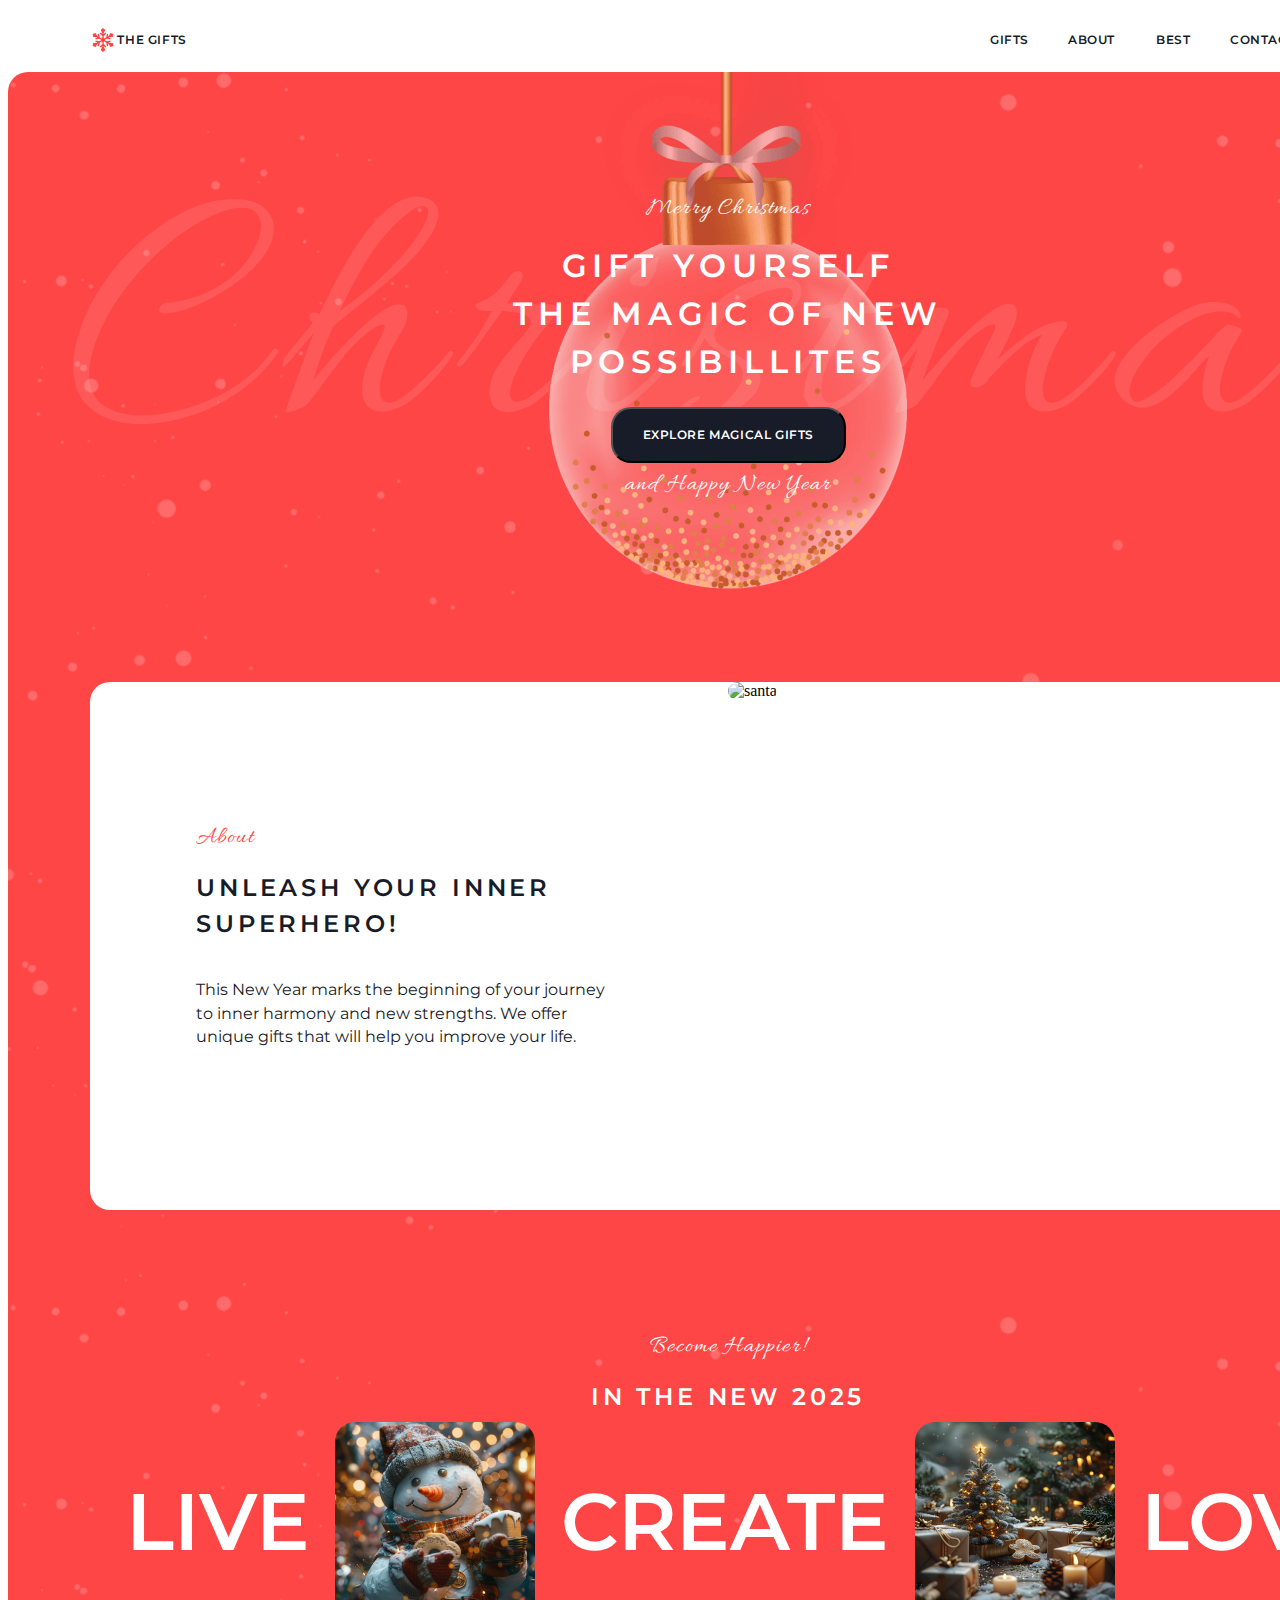
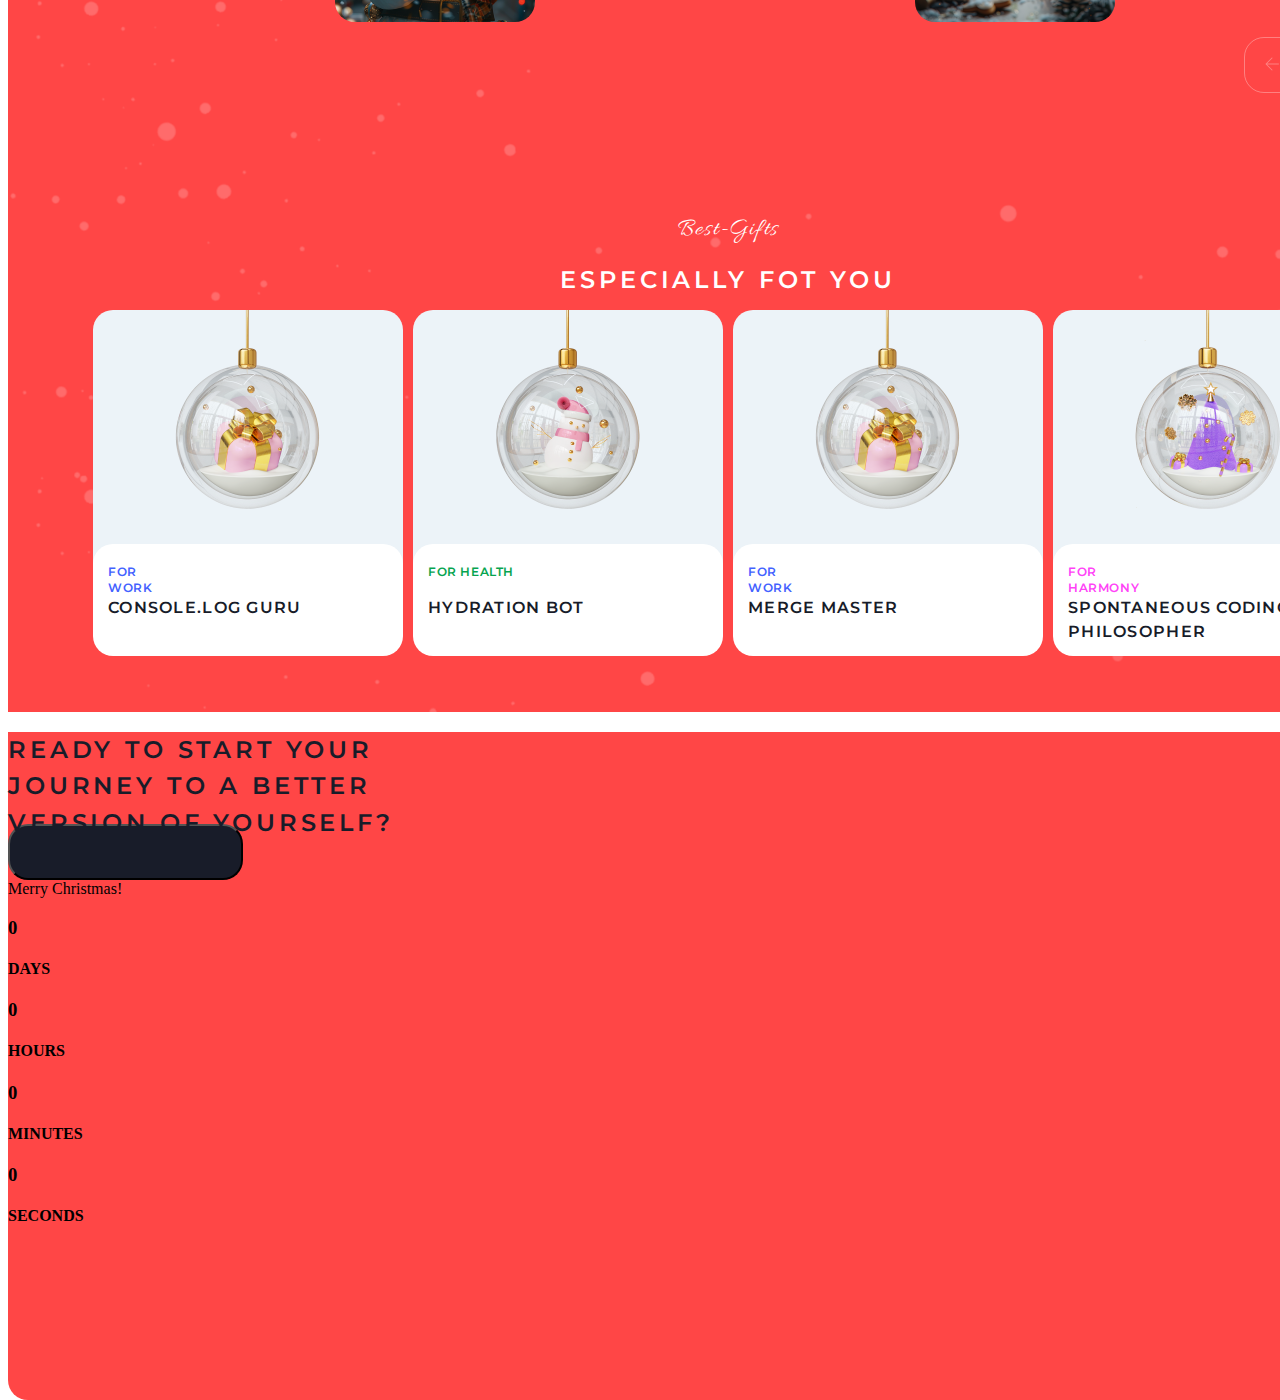
==== christmas-shop/index.html @ 2b863f0c "init: start timer section" ====
<!DOCTYPE html>
<html lang="en">
<head>
    <meta charset="UTF-8">
    <meta name="viewport" content="width=device-width, initial-scale=1.0">
    <link rel="stylesheet" href="style.css">
    <link rel="preconnect" href="https://fonts.googleapis.com">
<link rel="preconnect" href="https://fonts.gstatic.com" crossorigin>
<link href="https://fonts.googleapis.com/css2?family=Montserrat:ital,wght@0,100..900;1,100..900&display=swap" rel="stylesheet">
<link rel="preconnect" href="https://fonts.googleapis.com">
<link rel="preconnect" href="https://fonts.gstatic.com" crossorigin>
<link href="https://fonts.googleapis.com/css2?family=Allura&family=Montserrat:ital,wght@0,100..900;1,100..900&display=swap" rel="stylesheet">
<script src="script.js" defer></script>
    <title>Document</title>
</head>
<body>
    <header>
        <div class="container-header">
            <div class="container-logo">
                <div id="snowflake"><img src="/christmas-shop/snowflake.svg" alt="snowflake"></div>
                <div id="tg">THE GIFTS</div>
            </div>
            <div class="container-items">
                <div id="gifts-items">
                    <div id="gifts-text">GIFTS</div>
                </div>
                <div id="about-items">
                    <div id="about-text">ABOUT</div>
                </div>
                <div id="best-items">
                    <div id="best-text">BEST</div>
                </div>
                <div id="contacts-item">
                    <div id="contacts-text">CONTACTS</div>
                </div>
            </div>
        </div>
    </header>
    <main>
        <section class="Hero">
            <div class="container-hero">
                <div id="captoin-1">Merry Christmas</div>
                <h1>GIFT YOURSELF THE MAGIC OF NEW POSSIBILLITES</h1>
                <button id="button">
                    <div id="explore">EXPLORE MAGICAL GIFTS</div>
                </button>
                <div id="caption-2">and Happy New Year</div>
            </div>
        </section>
        <section class="about">
            <div class="container-about">
                <div class="first-half">
                    <div class="container-about-text">
                        <div id="caption-3">About</div>
                        <h2>UNLEASH YOUR INNER SUPERHERO!</h2>
                        <p>This New Year marks the beginning of your journey to inner harmony and new strengths. We offer unique gifts that will help you improve your life.</p>
                    </div>
                </div>
                <div class="second-half"><img src="/christmas-shop/santa.png" alt="santa" width="638px" height="528px" id="santa"></div>
            </div>
        </section>
        <section class="slider">
            <div class="container-slider">
                <div class="container-2025">
                    <div id="caption-4">Become Happier!</div>
                    <h2 id="h2-in-slider">IN THE NEW 2025</h2>
                </div>
                <div class="common-slider">
                    <div class="main-slider">
                        <div id="live">LIVE</div>
                        <div class="slider-photo"><img src="/christmas-shop/snowman.png" alt="snowman" width="200px" height="200px" id="br"></div>
                        <div id="create">CREATE</div>
                        <div class="slider-photo"><img src="/christmas-shop/christmas-tree.png" alt="christmas-tree" width="200px" height="200px" id="br"></div>
                        <div id="love">LOVE</div>
                        <div class="slider-photo"><img src="/christmas-shop/christmas-tree-ball.png" alt="christmas-tree-ball" width="200px" height="200px" id="br"></div>
                        <div id="dream">DREAM</div>
                        <div class="slider-photo" id="last"><img src="/christmas-shop/fairytail-house.png" alt="fairytail-house" width="200px" height="200px" id="br"></div>
                        </div>
                </div>
                <div class="buttons-container">
                    <button class="cubics prev">
                        <div class="arrows-prev" width="24px"
                        height="24px"><img src="/christmas-shop/arrow-left.png" alt=""></div></button>
                    <button class="cubics next">
                        <div class="arrows" width="24px"
                        height="24px"><img src="/christmas-shop/arrow-right.png" alt=""></div></button>
                </div>
            </div>
        </section>
        <section class="Best-Gifts">
            <div class="container-bg">
                <div class="container-bg-text">
                    <div id="caption-5">Best-Gifts</div>
                    <h2 id="h2-in-bg">ESPECIALLY FOT YOU</h2>
                </div>
                <div class="container-cards">
                    <div class="card">
                        <div class="img-card"><img src="/christmas-shop/gift-for-work.png" alt="gift-for-work" width="310px" height="230px"></div>
                        <div class="container-headers">
                          <h4 class="for-work">FOR WORK</h4>
                          <h3 class="text-bg-1">CONSOLE.LOG GURU</h3>
                        </div>
                    </div>
                    <div class="card">
                        <div class="img-card"><img src="/christmas-shop/gift-for-health.png" alt="gift-for-health" width="310px" height="230px"></div>
                        <div class="container-headers">
                            <h4 class="for-health">FOR HEALTH</h4>
                            <h3 class="text-bg-2">HYDRATION BOT</h3>
                        </div>
                    </div>
                    <div class="card">
                        <div class="img-card"><img src="/christmas-shop/gift-for-work.png" alt="gift-for-work" width="310px" height="230px"></div>
                        <div class="container-headers">
                            <h4 class="for-work">FOR WORK</h4>
                            <h3 class="text-bg-3">MERGE MASTER</h3>
                        </div>
                </div>
                <div class="card">
                    <div class="img-card"><img src="/christmas-shop/gift-for-harmony.png" alt="gift-for-harmony" width="310px" height="230px"></div>
                    <div class="container-headers">
                        <h4 class="for-harmony">FOR HARMONY</h4>
                        <h3 class="text-bg-4">SPONTANEOUS CODING PHILOSOPHER</h3>
                    </div>
                </div>
            </div>
        </section>
        <section class="CTA">
            <div class="container-CTA">
                <div class="text-container">
                    <h2 class="h2-in-CTA">READY TO START YOUR JOURNEY TO A BETTER VERSION OF YOURSELF?</h2>
                    <button id="button"></button>
                </div>
                <div class="timer-container">
                    <div class="caption-6">The New Year is Coming Soon...</div>
                    <div class="timer-wrapper">
                        <div class="number-text">
                            <h3 class="nubmers" id="number-days"</h3>
                            <h4 id="days">DAYS</h4>
                        </div>
                        <div class="number-text">
                            <h3 class="nubmers" id="number-hours"></h3>
                            <h4 id="hours">HOURS</h4>
                        </div>
                        <div class="number-text">
                            <h3 class="nubmers" id="number-minutes"></h3>
                            <h4 id="minutes">MINUTES</h4>
                        </div>
                        <div class="number-text">
                            <h3 class="nubmers" id="number-seconds"></h3>
                            <h4 id="seconds">SECONDS</h4>
                        </div>
                    </div>
                </div>
            </div>
        </section>
    </main>
    <footer></footer>
</body>
</html>
---- christmas-shop/style.css ----
body {
    width: 1440px;
    height: 64px;
    padding: var(--Space0) var(--Space8) var(--Space0) var(--Space8);
    gap: var(--Space0);
    background: var(--Static-White, rgba(255, 255, 255, 1));
    overflow-x: hidden;
}

header {
    width: 1440px;
    height: 64px;
    padding: var(--Space0) var(--Space8) var(--Space0) var(--Space8);
    gap: var(--Space0);
    background: rgba(255, 255, 255, 1);
    display: flex;
    justify-content: center;
}

.container-header {
    display: flex;
    flex-direction: row;
    width: 1276px;
    height: 64px;
    max-width: 1276px;
    padding: var(--Space12) var(--Space0) var(--Space12) var(--Space0);
    gap: var(--Space12);
    align-items: center;
    justify-content: space-between;
}

.container-logo {
    width: 141px;
    height:  40px;
    padding: var(--Space8) var(--Space20) var(--Space8) var(--Space20);
    gap: var(--Space8);
    border-radius: 12px 0px 0px 0px;
    display: flex;
    flex-direction: row;
    align-items: center;
}

#snowflake {
    width: 24px;
    height: 24px;
    padding: 0px 1.66px 0px 1.66px;
    gap: 0px;
}

#tg {
    width: 70px;
    height: 16px;
    gap: 0px;
    font-family: Montserrat;
    font-size: 12px;
    font-weight: 600;
    line-height: 15.6px;
    letter-spacing: 0.05em;
    text-align: left;
    text-underline-position: from-font;
    text-decoration-skip-ink: none;
    color: var(--Dark, rgba(24, 28, 41, 1));

}

.container-items {
    display: flex;
    flex-direction: row;
    width: 376px;
    height: 40px;
    gap: var(--Space8);
}

#gifts-items {
    width: 78px;
    height: 40px;
    padding: var(--Space12) var(--Space20) var(--Space12) var(--Space20);
    gap: var(--Space0);
    border-radius: 12px 0px 0px 0px;
    display: flex;
    align-items: center;
}

#gifts-text {
    width: 38px;
    height: 16px;
    font-family: Montserrat;
    font-size: 12px;
    font-weight: 600;
    line-height: 15.6px;
    letter-spacing: 0.05em;
    text-align: left;
    text-underline-position: from-font;
    text-decoration-skip-ink: none;
    color: var(--Dark, rgba(24, 28, 41, 1));
}

#about-items {
  width: 88px;
  height: 40px;
  padding: var(--Space12) var(--Space20) var(--Space12) var(--Space20);
  gap: var(--Space0);
  border-radius: 12px 0px 0px 0px;
  display: flex;
  align-items: center;
}

#about-text {
    width: 48px;
    height: 16px;
    font-family: Montserrat;
    font-size: 12px;
    font-weight: 600;
    line-height: 15.6px;
    letter-spacing: 0.05em;
    text-align: left;
    text-underline-position: from-font;
    text-decoration-skip-ink: none;
    color: var(--Dark, rgba(24, 28, 41, 1));
    }

#best-items {
    width: 74px;
    height: 40px;
    padding: var(--Space12) var(--Space20) var(--Space12) var(--Space20);
    gap: var(--Space0);
    border-radius: 12px 0px 0px 0px;    
    display: flex;
    align-items: center;
}

#best-text {
    width: 34px;
    height: 16px;
    font-family: Montserrat;
    font-size: 12px;
    font-weight: 600;
    line-height: 15.6px;
    letter-spacing: 0.05em;
    text-align: left;
    text-underline-position: from-font;
    text-decoration-skip-ink: none;
    color: var(--Dark, rgba(24, 28, 41, 1));
}
#contacts-item {
    width: 112px;
    height: 40px;
    padding: var(--Space12) var(--Space20) var(--Space12) var(--Space20);
    gap: var(--Space0);
    border-radius: 12px 0px 0px 0px;
    display: flex;
    align-items: center;
}

#contacts-text {
    width: 72px;
    height: 16px;
    font-family: Montserrat;
    font-size: 12px;
    font-weight: 600;
    line-height: 15.6px;
    letter-spacing: 0.05em;
    text-align: left;
    text-underline-position: from-font;
    text-decoration-skip-ink: none;
    color: var(--Dark, rgba(24, 28, 41, 1));
}

.Hero {
    width: 1440px;
    height: 550px;
    padding: var(--Space60) var(--Space8) var(--Space60) var(--Space8);
    border-radius: 20px 20px 0px 0px;
    background: var(--Primary, rgba(255, 70, 70, 1));
    background-image: url(/christmas-shop/bg-snow.png), url(/christmas-shop/bg-ball.png);
    background-size: cover;
    background-position: center;
    display: flex;
    flex-direction: column;
    align-items: center;
    justify-content: center;
}

.container-hero {
    width: 426px;
    height: 404px;
    max-width: 426px;
    padding: var(--Space60) var(--Space0) var(--Space60) var(--Space0);
    display: flex;
    flex-direction: column;
    align-items: center;
    justify-content: center;
}

#captoin-1 {
    width: 426px;
    height: 24px;
    font-family: Allura;
    font-size: 24px;
    font-weight: 400;
    line-height: 24px;
    letter-spacing: 0.05em;
    text-align: center;
    text-underline-position: from-font;
    text-decoration-skip-ink: none;
    color: var(--Static-White, rgba(255, 255, 255, 1));
}

h1 {
    width: 430px;
    height: 144px;
    font-family: Montserrat;
    font-size: 32px;
    font-weight: 600;
    line-height: 48px;
    letter-spacing: 0.18em;
    text-align: center;
    text-underline-position: from-font;
    text-decoration-skip-ink: none;
    color: var(--Static-White, rgba(255, 255, 255, 1));
}

#button {
    width: 235px;
    height: 56px;
    padding: var(--Space20) var(--Space32) var(--Space20) var(--Space32);
    gap: var(--Space0);
    border-radius: 20px;
    background: var(--Dark, rgba(24, 28, 41, 1));
    display: flex;
    align-items: center;
    white-space: nowrap;
    justify-content: center;
}

#explore {
    width: 171px;
    height: 16px;
    font-family: Montserrat;
    font-size: 12px;
    font-weight: 600;
    line-height: 15.6px;
    letter-spacing: 0.05em;
    text-align: center;
    text-underline-position: from-font;
    text-decoration-skip-ink: none;
    color: var(--Static-White, rgba(255, 255, 255, 1));
}

#caption-2 {
    width: 426px;
    height: 24px;
    font-family: Allura;
    font-size: 24px;
    font-weight: 400;
    line-height: 24px;
    letter-spacing: 0.05em;
    text-align: center;
    text-underline-position: from-font;
    text-decoration-skip-ink: none;
    color: rgba(255, 255, 255, 1);
    margin-top: 10px;
}

.about {
    background-image: url(/christmas-shop/bg-snow.png);
    background-size: cover;
    background-position: center top;
    width: 1440px;
    height: 648px;
    padding: var(--Space60) var(--Space8) var(--Space60) var(--Space8);
    gap: var(--Space0);
    background-color: var(--Primary, rgba(255, 70, 70, 1));
    display: flex;
    align-items: center;
    justify-content: center;
}

.container-about {
    width: 1276px;
    height: 528px;
    max-width: 1276px;
    gap: var(--Space0);
    border-radius: 20px;
    background: rgba(255, 255, 255, 1);
    display: flex;
    align-items: center;
    justify-content: center;
}

.first-half {
    width: 638px;
    height: 528px;
    padding: var(--Space0) var(--Space60) var(--Space0) var(--Space60);
    display: flex;
    align-items: center;
    justify-content: center;
}

.container-about-text {
    width: 426px;
    height: 328px;
    max-width: 426px;
    padding: var(--Space60) var(--Space0) var(--Space60) var(--Space0);
    display: flex;
    align-items: center;
    justify-content: center;
    flex-direction: column;
}

#caption-3 {
    width: 426px;
    height: 24px;
    font-family: Allura;
    font-size: 24px;
    font-weight: 400;
    line-height: 24px;
    letter-spacing: 0.05em;
    text-align: left;
    text-underline-position: from-font;
    text-decoration-skip-ink: none;
    color: var(--Primary, rgba(255, 70, 70, 1));
}

h2 {
    width: 426px;
    height: 72px;
    font-family: Montserrat;
    font-size: 24px;
    font-weight: 600;
    line-height: 36.48px;
    letter-spacing: 0.16em;
    text-align: left;
    text-underline-position: from-font;
    text-decoration-skip-ink: none;
    color: var(--Dark, rgba(24, 28, 41, 1));
}

p {
    width: 426px;
    height: 72px;
    font-family: Montserrat;
    font-size: 16px;
    font-weight: 400;
    line-height: 23.68px;
    text-align: left;
    text-underline-position: from-font;
    text-decoration-skip-ink: none;
    color: var(--Dark, rgba(24, 28, 41, 1));
} 

.second-half {
    width: 638px;
    height: 528px;
}

#santa {
    border-radius: 20px;
    background-size: 100px;
}

.slider {
    background-image: url(/christmas-shop/bg-snow.png);
    background-size: cover;
    width: 1440px;
    height: 488px;
    padding: var(--Space60) var(--Space8) var(--Space60) var(--Space8);
    background-color: var(--Primary, rgba(255, 70, 70, 1));
    display: flex;
    align-items: center;
    justify-content: center;
}

.container-slider {
    width: 1276px;
    height: 368px;
    max-width: 1276px;
    display: flex;
    align-items: center;
    justify-content: center;
    flex-direction: column;
}

.container-2025 {
    width: 426px;
    height: 72px;
    max-width: 426px;
}

#caption-4 {
    width: 426px;
    height: 24px;
    font-family: Allura;
    font-size: 24px;
    font-weight: 400;
    line-height: 24px;
    letter-spacing: 0.05em;
    text-align: center;
    text-underline-position: from-font;
    text-decoration-skip-ink: none;
    color: var(--Static-White, rgba(255, 255, 255, 1));
}

#h2-in-slider {
    width: 426px;
    height: 36px;
    font-family: Montserrat;
    font-size: 24px;
    font-weight: 600;
    line-height: 36.48px;
    letter-spacing: 0.16em;
    text-align: center;
    text-underline-position: from-font;
    text-decoration-skip-ink: none;
    color: var(--Static-White, rgba(255, 255, 255, 1));
}

.common-slider {
    width: 1276px;
    height: 220px;
    overflow-x: hidden;
}

.main-slider {
    width: 2100px;
    height: 200px;
    gap: var(--Space20);
    display: flex;
    align-items: center;
    justify-content: center;
    transition: transform 0.5s ease-in-out;
    will-change: transform;
    margin-top:15px;
}

#live {
    width: 184px;
    height: 98px;
    font-family: Montserrat;
    font-size: 80px;
    font-weight: 600;
    line-height: 97.52px;
    text-align: center;
    text-underline-position: from-font;
    text-decoration-skip-ink: none;
    color: var(--Static-White, rgba(255, 255, 255, 1));
}

#create{
    width: 330px;
    height: 98px;
    font-family: Montserrat;
    font-size: 80px;
    font-weight: 600;
    line-height: 97.52px;
    text-align: center;
    text-underline-position: from-font;
    text-decoration-skip-ink: none;
    color: var(--Static-White, rgba(255, 255, 255, 1));
}

#love {
    width: 224px;
    height: 98px;
    font-family: Montserrat;
    font-size: 80px;
    font-weight: 600;
    line-height: 97.52px;
    text-align: center;
    text-underline-position: from-font;
    text-decoration-skip-ink: none;
    color: var(--Static-White, rgba(255, 255, 255, 1));
}

#dream {
    width: 315px;
    height: 98px;
    font-family: Montserrat;
    font-size: 80px;
    font-weight: 600;
    line-height: 97.52px;
    text-align: center;
    text-underline-position: from-font;
    text-decoration-skip-ink: none;
    color: var(--Static-White, rgba(255, 255, 255, 1));
}

.slider-photo {
    width: 200px;
    height: 200px;
    margin-right: 25px;
    margin-left: 25px;
}

.cubics {
    width: 56px;
    height: 56px;
    border-radius: 20px;
    opacity: 0.8;
    transition: opacity 0.3s;
    border: 1px solid var(--Static-White-40, rgba(255, 255, 255, 0.4));
    background: transparent;
    display: flex;
    align-items: center;
    justify-content: center;
    cursor: pointer;
}

.buttons-container {
    gap: 10px;
    width: 1276px;
    height: 56px;
    display: flex;
    justify-content: flex-end;
    margin-top: 10px;
}

.cubics:hover {
    color: rgba(255, 70, 70, 1);
    opacity: 1;
    background-color: white;
}

.cubics:disabled {
    opacity: 0.4;
    cursor: not-allowed;
}

.arrows:active, .arrows:hover {
    opacity: 1;
    color: var(--Primary, rgba(255, 70, 70, 1));
}

.arrows {
    display: flex;
    align-items: center;
    justify-content: center;
    color: white;
    padding: 6px 5.5px 6px 6px;
}

#br {
    border-radius: 20px;
}

#last {
    margin-right: 0;
}

.Best-Gifts {
    background-image: url(/christmas-shop/bg-snow.png);
    background-size: cover;
    width: 1440px;
    height: 554px;
    padding: var(--Space60) var(--Space8) var(--Space60) var(--Space8);
    background-color: var(--Primary, rgba(255, 70, 70, 1));
    display: flex;
    align-items: center;
    justify-content: center;
}

.container-bg {
    width: 1276px;
    height: 434px;
    max-width: 1276px;
    gap: var(--Space20);
    display: flex;
    justify-content: center;
    align-items: center;
    flex-direction: column;
}

.container-bg-text {
    width: 426px;
    height: 72px;
    max-width: 426px;
    gap: var(--Space12);
    margin-bottom: 20px;
}

#caption-5 {
    width: 426px;
    height: 24px;
    font-family: Allura;
    font-size: 24px;
    font-weight: 400;
    line-height: 24px;
    letter-spacing: 0.05em;
    text-align: center;
    text-underline-position: from-font;
    text-decoration-skip-ink: none;
    color: var(--Static-White, rgba(255, 255, 255, 1));
}

#h2-in-bg {
    width: 426px;
    height: 36px;
    font-family: Montserrat;
    font-size: 24px;
    font-weight: 600;
    line-height: 36.48px;
    letter-spacing: 0.16em;
    text-align: center;
    text-underline-position: from-font;
    text-decoration-skip-ink: none;
    color: var(--Static-White, rgba(255, 255, 255, 1));
}

.container-cards {
    width: 1376px;
    height: 342px;
    gap: var(--Space12);
    display: flex;
    flex-direction: row;
    justify-content: center;
    gap: 10px;
}

.card {
    width: 310px;
    height: 342px;
    gap: var(--Space0);
    border-radius: 20px;
    background: var(--Content-Background, rgba(236, 243, 248, 1));
}

.container-headers {
    width: 310px;
    height: 112px;
    padding: var(--Space20);
    gap: var(--Space8);
    border-radius: 20px;
    background: var(--Static-White, rgba(255, 255, 255, 1));
    display: flex;
    align-items: flex-start;
    justify-content: flex-start;
    flex-direction: column;
    margin: 0;
}

.for-work, .for-health, .for-harmony {
    margin-top: 20px;
    margin-left: 15px;
}

.text-bg-1, .text-bg-2, .text-bg-3, .text-bg-4 {
    margin-top: 0;
    margin-left: 15px;
}

.for-work {
    width: 76px;
    height: 16px;
    font-family: Montserrat;
    font-size: 12px;
    font-weight: 600;
    line-height: 15.6px;
    letter-spacing: 0.05em;
    text-align: left;
    text-underline-position: from-font;
    text-decoration-skip-ink: none;
    color: var(--Tag-Purple, rgba(67, 97, 255, 1));
}

.for-health {
    width: 86px;
    height: 16px;
    font-family: Montserrat;
    font-size: 12px;
    font-weight: 600;
    line-height: 15.6px;
    letter-spacing: 0.05em;
    text-align: left;
    text-underline-position: from-font;
    text-decoration-skip-ink: none;
    color: var(--Tag-Green, rgba(6, 164, 79, 1));
}

.for-harmony {
    width: 103px;
    height: 16px;
    font-family: Montserrat;
    font-size: 12px;
    font-weight: 600;
    line-height: 15.6px;
    letter-spacing: 0.05em;
    text-align: left;
    text-underline-position: from-font;
    text-decoration-skip-ink: none;
    color: var(--Tag-Pink, rgba(255, 67, 247, 1));
}

.text-bg-1 {
    width: 270px;
    height: 24px;
    font-family: Montserrat;
    font-size: 16px;
    font-weight: 600;
    line-height: 24.32px;
    letter-spacing: 0.08em;
    text-align: left;
    text-underline-position: from-font;
    text-decoration-skip-ink: none;
    color: var(--Dark, rgba(24, 28, 41, 1));
}

.text-bg-2 {
    width: 270px;
    height: 24px;
    font-family: Montserrat;
    font-size: 16px;
    font-weight: 600;
    line-height: 24.32px;
    letter-spacing: 0.08em;
    text-align: left;
    text-underline-position: from-font;
    text-decoration-skip-ink: none;
    color: var(--Dark, rgba(24, 28, 41, 1));
}

.text-bg-3 {
    width: 270px;
    height: 24px;
    font-family: Montserrat;
    font-size: 16px;
    font-weight: 600;
    line-height: 24.32px;
    letter-spacing: 0.08em;
    text-align: left;
    text-underline-position: from-font;
    text-decoration-skip-ink: none;
    color: var(--Dark, rgba(24, 28, 41, 1));
}

.text-bg-4 {
    width: 270px;
    height: 48px;
    font-family: Montserrat;
    font-size: 16px;
    font-weight: 600;
    line-height: 24.32px;
    letter-spacing: 0.08em;
    text-align: left;
    text-underline-position: from-font;
    text-decoration-skip-ink: none;
    color: var(--Dark, rgba(24, 28, 41, 1));
}

.CTA {
    background-image: url(/christmas-shop/bg-forest.png), url(/christmas-shop/bg-snow.png) ;
    width: 1440px;
    height: 668px;
    padding: var(--Space60) var(--Space8) var(--Space60) var(--Space8);
    gap: var(--Space0);
    border-radius: 0px 0px 20px 20px;
    background: var(--Primary, rgba(255, 70, 70, 1));
}
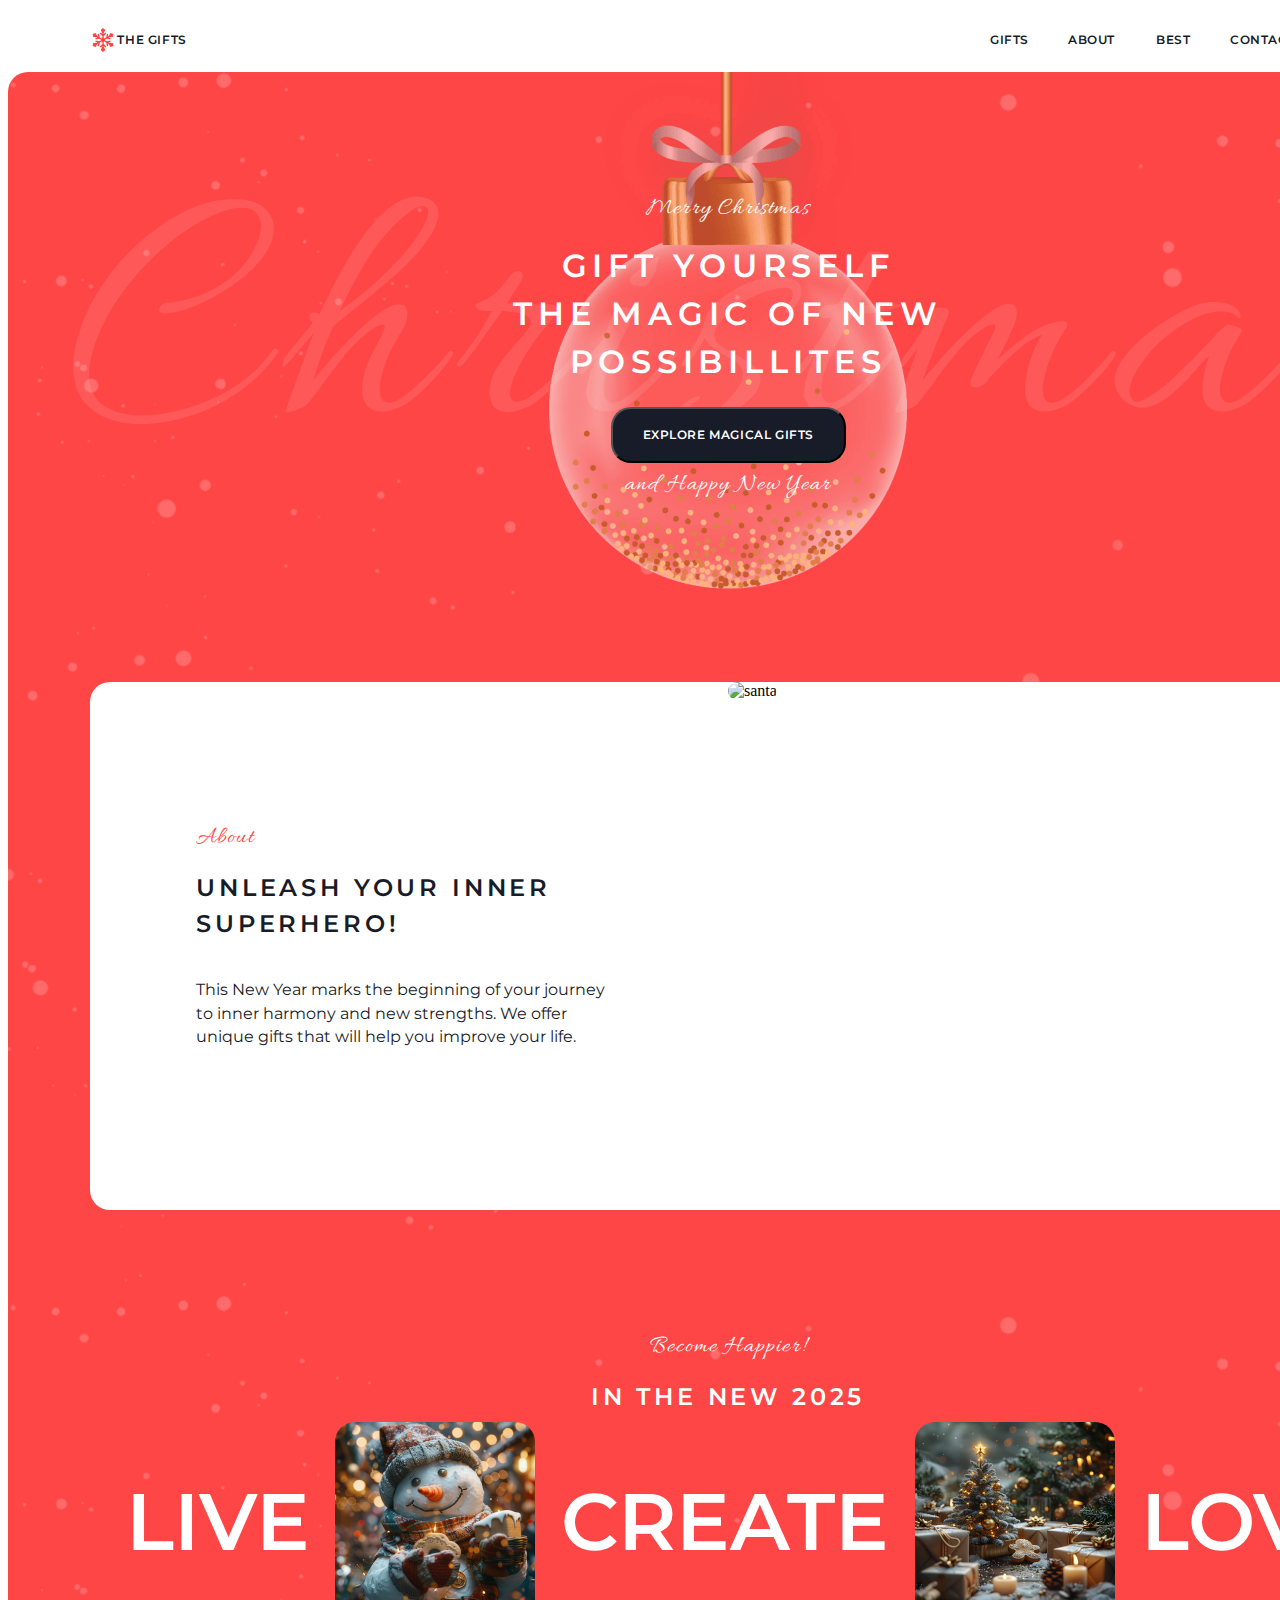
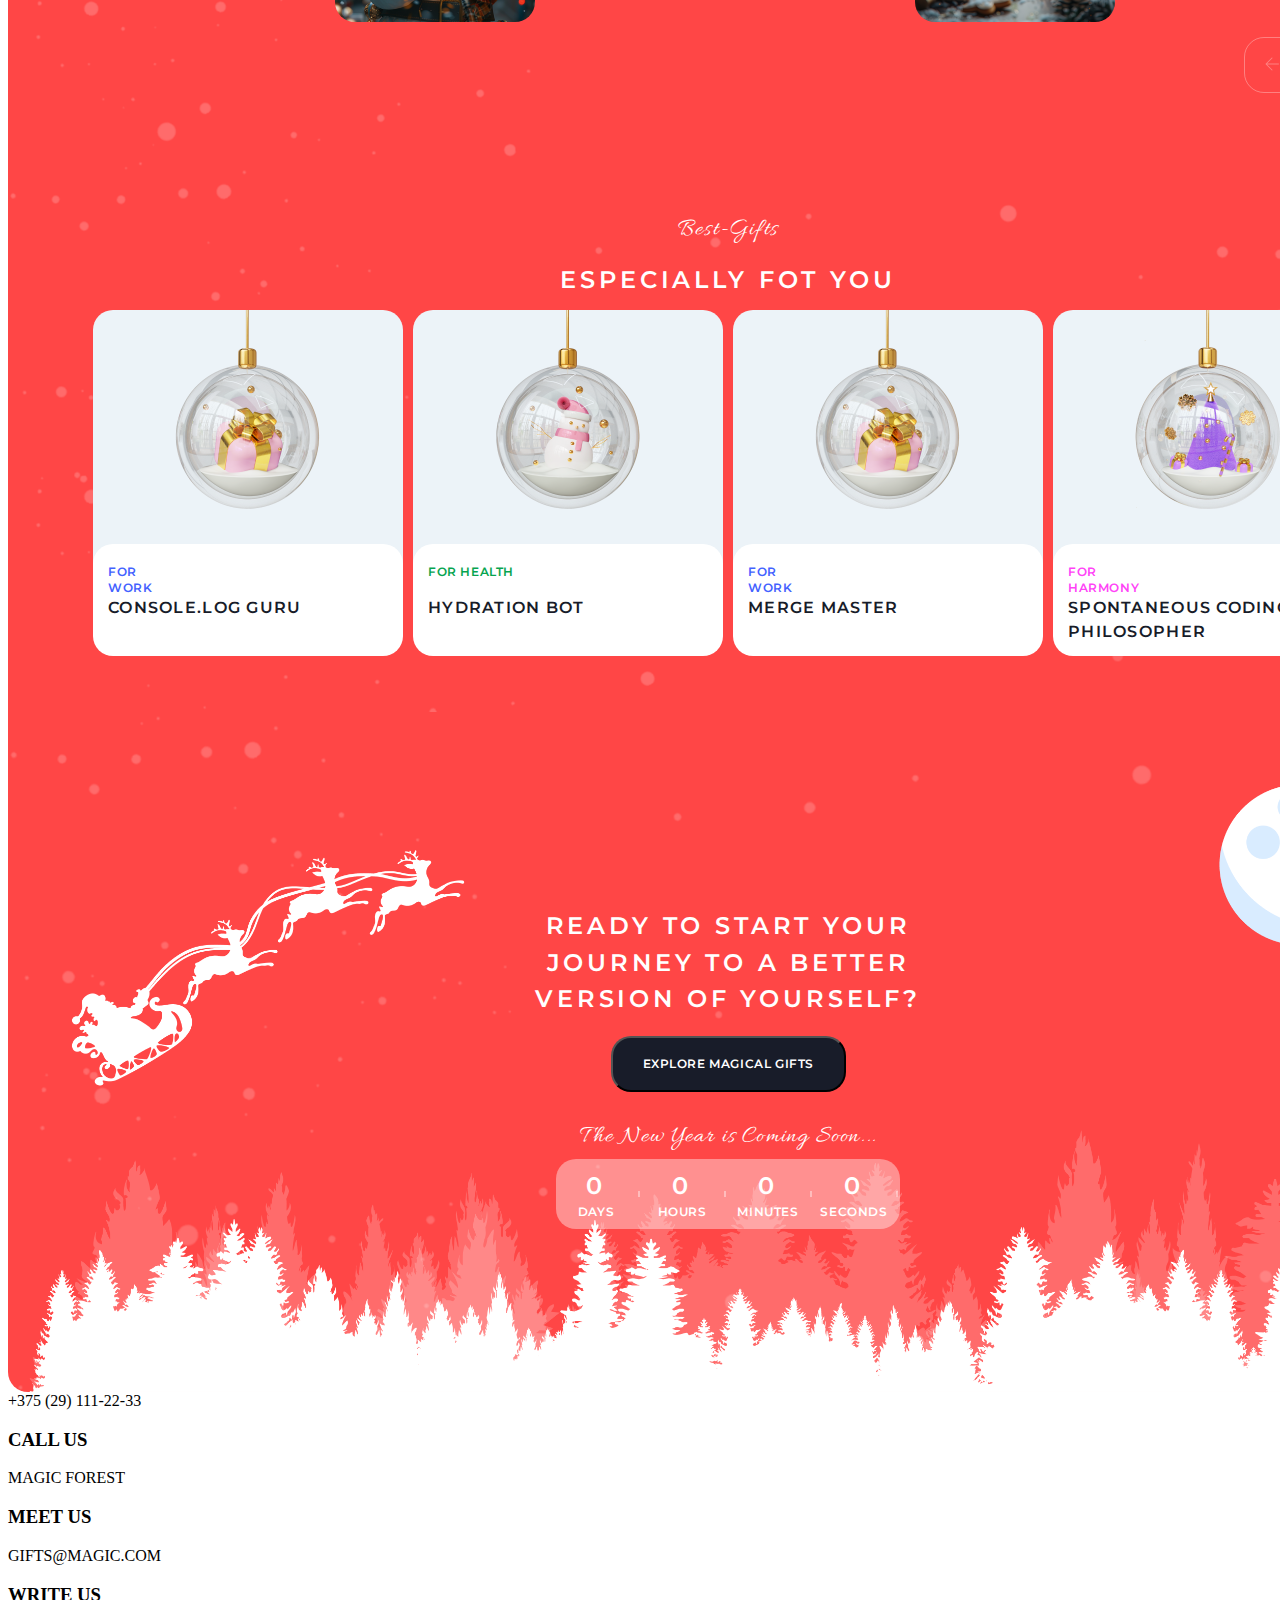
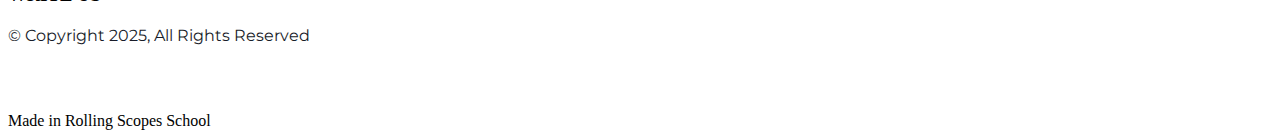
==== commit ff9c8d81: "init: start footer" ====
--- a/christmas-shop/index.html
+++ b/christmas-shop/index.html
@@ -127,33 +127,67 @@
         <section class="CTA">
             <div class="container-CTA">
                 <div class="text-container">
-                    <h2 class="h2-in-CTA">READY TO START YOUR JOURNEY TO A BETTER VERSION OF YOURSELF?</h2>
-                    <button id="button"></button>
+                    <h2 id="h2-in-CTA">READY TO START YOUR JOURNEY TO A BETTER VERSION OF YOURSELF?</h2>
+                    <button id="button"><div id="explore">EXPLORE MAGICAL GIFTS</div></button>
                 </div>
                 <div class="timer-container">
-                    <div class="caption-6">The New Year is Coming Soon...</div>
+                    <div id="caption-6">The New Year is Coming Soon...</div>
                     <div class="timer-wrapper">
                         <div class="number-text">
-                            <h3 class="nubmers" id="number-days"</h3>
+                            <h2 class="nubmers" id="number-days"</h2>
                             <h4 id="days">DAYS</h4>
                         </div>
+                        <div class="separator"></div>
                         <div class="number-text">
-                            <h3 class="nubmers" id="number-hours"></h3>
+                            <h2 class="nubmers" id="number-hours"></h2>
                             <h4 id="hours">HOURS</h4>
                         </div>
+                        <div class="separator"></div>
                         <div class="number-text">
-                            <h3 class="nubmers" id="number-minutes"></h3>
+                            <h2 class="nubmers" id="number-minutes"></h2>
                             <h4 id="minutes">MINUTES</h4>
                         </div>
+                        <div class="separator"></div>
                         <div class="number-text">
-                            <h3 class="nubmers" id="number-seconds"></h3>
+                            <h2 class="nubmers" id="number-seconds"></h2>
                             <h4 id="seconds">SECONDS</h4>
                         </div>
+                        <div class="separator"></div>
                     </div>
                 </div>
             </div>
         </section>
     </main>
-    <footer></footer>
+    <footer>
+        <div class="container-footer">
+            <div class="container-blocks">
+                <div class="contianer-single-block">
+                    <div id="santa-icon"></div>
+                    <div class="n-m-g">+375 (29) 111-22-33</div>
+                    <h3 class="c-m-w">CALL US</h3>
+                </div>
+                <div class="contianer-single-block">
+                    <div id="christmas-tree-icon"></div>
+                    <div class="n-m-g">MAGIC FOREST</div>
+                    <h3 class="c-m-w">MEET US</h3>
+                </div>
+                <div class="contianer-single-block">
+                    <div id="snake-icon"></div>
+                    <div class="n-m-g">GIFTS@MAGIC.COM</div>
+                    <h3 class="c-m-w">WRITE US</h3>
+                </div>
+            </div>
+            <div class="container-footer-bottom">
+                <div class="container-social">
+                    <div class="app-icons"></div>
+                    <div class="app-icons"></div>
+                    <div class="app-icons"></div>
+                    <div class="app-icons"></div>
+                </div>
+                <p id="copyright">© Copyright 2025, All Rights Reserved</p>
+                <div id="caption-7">Made in Rolling Scopes School</div>
+            </div>
+        </div>
+    </footer>
 </body>
 </html>--- a/christmas-shop/style.css
+++ b/christmas-shop/style.css
@@ -1,3 +1,8 @@
+html {
+    width: 1440px;
+    max-width: 1440px;
+}
+
 body {
     width: 1440px;
     height: 64px;
@@ -747,12 +752,235 @@
 }
 
 .CTA {
-    background-image: url(/christmas-shop/bg-forest.png), url(/christmas-shop/bg-snow.png) ;
+    background-image: url(/christmas-shop/bg-forest.png), url(/christmas-shop/bg-snow.png);
+    background-size: cover;
+    background-repeat: no-repeat;
     width: 1440px;
-    height: 668px;
+    height: 680px;
     padding: var(--Space60) var(--Space8) var(--Space60) var(--Space8);
     gap: var(--Space0);
     border-radius: 0px 0px 20px 20px;
-    background: var(--Primary, rgba(255, 70, 70, 1));
-}
-
+    background-color: var(--Primary, rgba(255, 70, 70, 1));
+    display: flex;
+    align-items: center;
+    justify-content: center;
+}
+
+.container-CTA {
+    width: 1276px;
+    height: 548px;
+    max-width: 1276px;
+    padding: var(--Space60) var(--Space0) var(--Space60) var(--Space0);
+    border-radius: 20px 0px 0px 0px;
+    display: flex;
+    align-items: center;
+    justify-content: center;
+    flex-direction: column;
+}
+
+.text-container {
+    width: 426px;
+    height: 250px;
+    max-width: 426px;
+    padding: var(--Space60) var(--Space0) var(--Space60) var(--Space0);
+    gap: var(--Space20);
+    display: flex;
+    align-items: center;
+    justify-content: center;
+    flex-direction: column;
+}
+
+#h2-in-CTA {
+    width: 426px;
+    height: 108px;
+    font-family: Montserrat;
+    font-size: 24px;
+    font-weight: 600;
+    line-height: 36.48px;
+    letter-spacing: 0.16em;
+    text-align: center;
+    text-underline-position: from-font;
+    text-decoration-skip-ink: none;
+    color: var(--Static-White, rgba(255, 255, 255, 1));
+    margin-top: 0;
+}
+
+.timer-container {
+    width: 426px;
+    height: 104px;
+    gap: var(--Space8);
+    display: flex;
+    align-items: center;
+    justify-content: center;
+    flex-direction: column;
+}
+
+#caption-6 {
+    width: 426px;
+    height: 24px;
+    font-family: Allura;
+    font-size: 24px;
+    font-weight: 400;
+    line-height: 24px;
+    letter-spacing: 0.05em;
+    text-align: center;
+    text-underline-position: from-font;
+    text-decoration-skip-ink: none;
+    color: var(--Static-White, rgba(255, 255, 255, 1));
+    margin-bottom: 10px;
+}
+
+.timer-wrapper {
+    width: 344px;
+    height: 80px;
+    padding: var(--Space8) var(--Space12) var(--Space12) var(--Space12);
+    gap: var(--Space0);
+    border-radius: 20px;
+    background: var(--Static-White-40, rgba(255, 255, 255, 0.4));
+    display: flex;
+    align-items: center;
+    justify-content: center;
+}
+
+.number-text {
+    width: 80px;
+    height: 52px;
+    gap: var(--Space0);
+}
+
+.separator {
+    width: 20px;
+    height: 0px;
+    border: 1px 0px 0px 0px;
+    rotate: 90deg;
+    border: 1px solid var(--Static-White-40, rgba(255, 255, 255, 0.4))
+}
+
+#number-days {
+    width: 80px;
+    height: 36px;
+    font-family: Montserrat;
+    font-size: 24px;
+    font-weight: 600;
+    line-height: 36.48px;
+    letter-spacing: 0.16em;
+    text-align: center;
+    text-underline-position: from-font;
+    text-decoration-skip-ink: none;
+    color: var(--Static-White, rgba(255, 255, 255, 1));
+    margin: 0;
+}
+
+#number-hours {
+    width: 80px;
+    height: 36px;
+    font-family: Montserrat;
+    font-size: 24px;
+    font-weight: 600;
+    line-height: 36.48px;
+    letter-spacing: 0.16em;
+    text-align: center;
+    text-underline-position: from-font;
+    text-decoration-skip-ink: none;
+    color: var(--Static-White, rgba(255, 255, 255, 1));
+    margin: 0;
+}
+
+#number-minutes {
+    width: 80px;
+    height: 36px;
+    font-family: Montserrat;
+    font-size: 24px;
+    font-weight: 600;
+    line-height: 36.48px;
+    letter-spacing: 0.16em;
+    text-align: center;
+    text-underline-position: from-font;
+    text-decoration-skip-ink: none;
+    color: var(--Static-White, rgba(255, 255, 255, 1));
+    margin: 0;
+}
+
+#number-seconds {
+    width: 80px;
+    height: 36px;
+    font-family: Montserrat;
+    font-size: 24px;
+    font-weight: 600;
+    line-height: 36.48px;
+    letter-spacing: 0.16em;
+    text-align: center;
+    text-underline-position: from-font;
+    text-decoration-skip-ink: none;
+    color: var(--Static-White, rgba(255, 255, 255, 1));
+    margin: 0;
+}
+
+#days {
+    width: 80px;
+    height: 16px;
+    font-family: Montserrat;
+    font-size: 12px;
+    font-weight: 600;
+    line-height: 15.6px;
+    letter-spacing: 0.05em;
+    text-align: center;
+    text-underline-position: from-font;
+    text-decoration-skip-ink: none;
+    color: var(--Static-White, rgba(255, 255, 255, 1));
+    margin: 0;
+}
+
+#hours {
+    width: 80px;
+    height: 16px;
+    font-family: Montserrat;
+    font-size: 12px;
+    font-weight: 600;
+    line-height: 15.6px;
+    letter-spacing: 0.05em;
+    text-align: center;
+    text-underline-position: from-font;
+    text-decoration-skip-ink: none;
+    color: var(--Static-White, rgba(255, 255, 255, 1));
+    margin: 0;
+}
+
+#minutes {
+    width: 80px;
+    height: 16px;
+    font-family: Montserrat;
+    font-size: 12px;
+    font-weight: 600;
+    line-height: 15.6px;
+    letter-spacing: 0.05em;
+    text-align: center;
+    text-underline-position: from-font;
+    text-decoration-skip-ink: none;
+    color: var(--Static-White, rgba(255, 255, 255, 1));
+    margin: 0;
+}
+
+#seconds {
+    width: 80px;
+    height: 16px;
+    font-family: Montserrat;
+    font-size: 12px;
+    font-weight: 600;
+    line-height: 15.6px;
+    letter-spacing: 0.05em;
+    text-align: center;
+    text-underline-position: from-font;
+    text-decoration-skip-ink: none;
+    color: var(--Static-White, rgba(255, 255, 255, 1));
+    margin: 0;
+}
+
+footer {
+    width: Fill (1,440px)px;
+height: Hug (496px)px;
+padding: var(--Space60) var(--Space8) var(--Space60) var(--Space8);
+gap: var(--Space0);
+opacity: 0px;
+
+}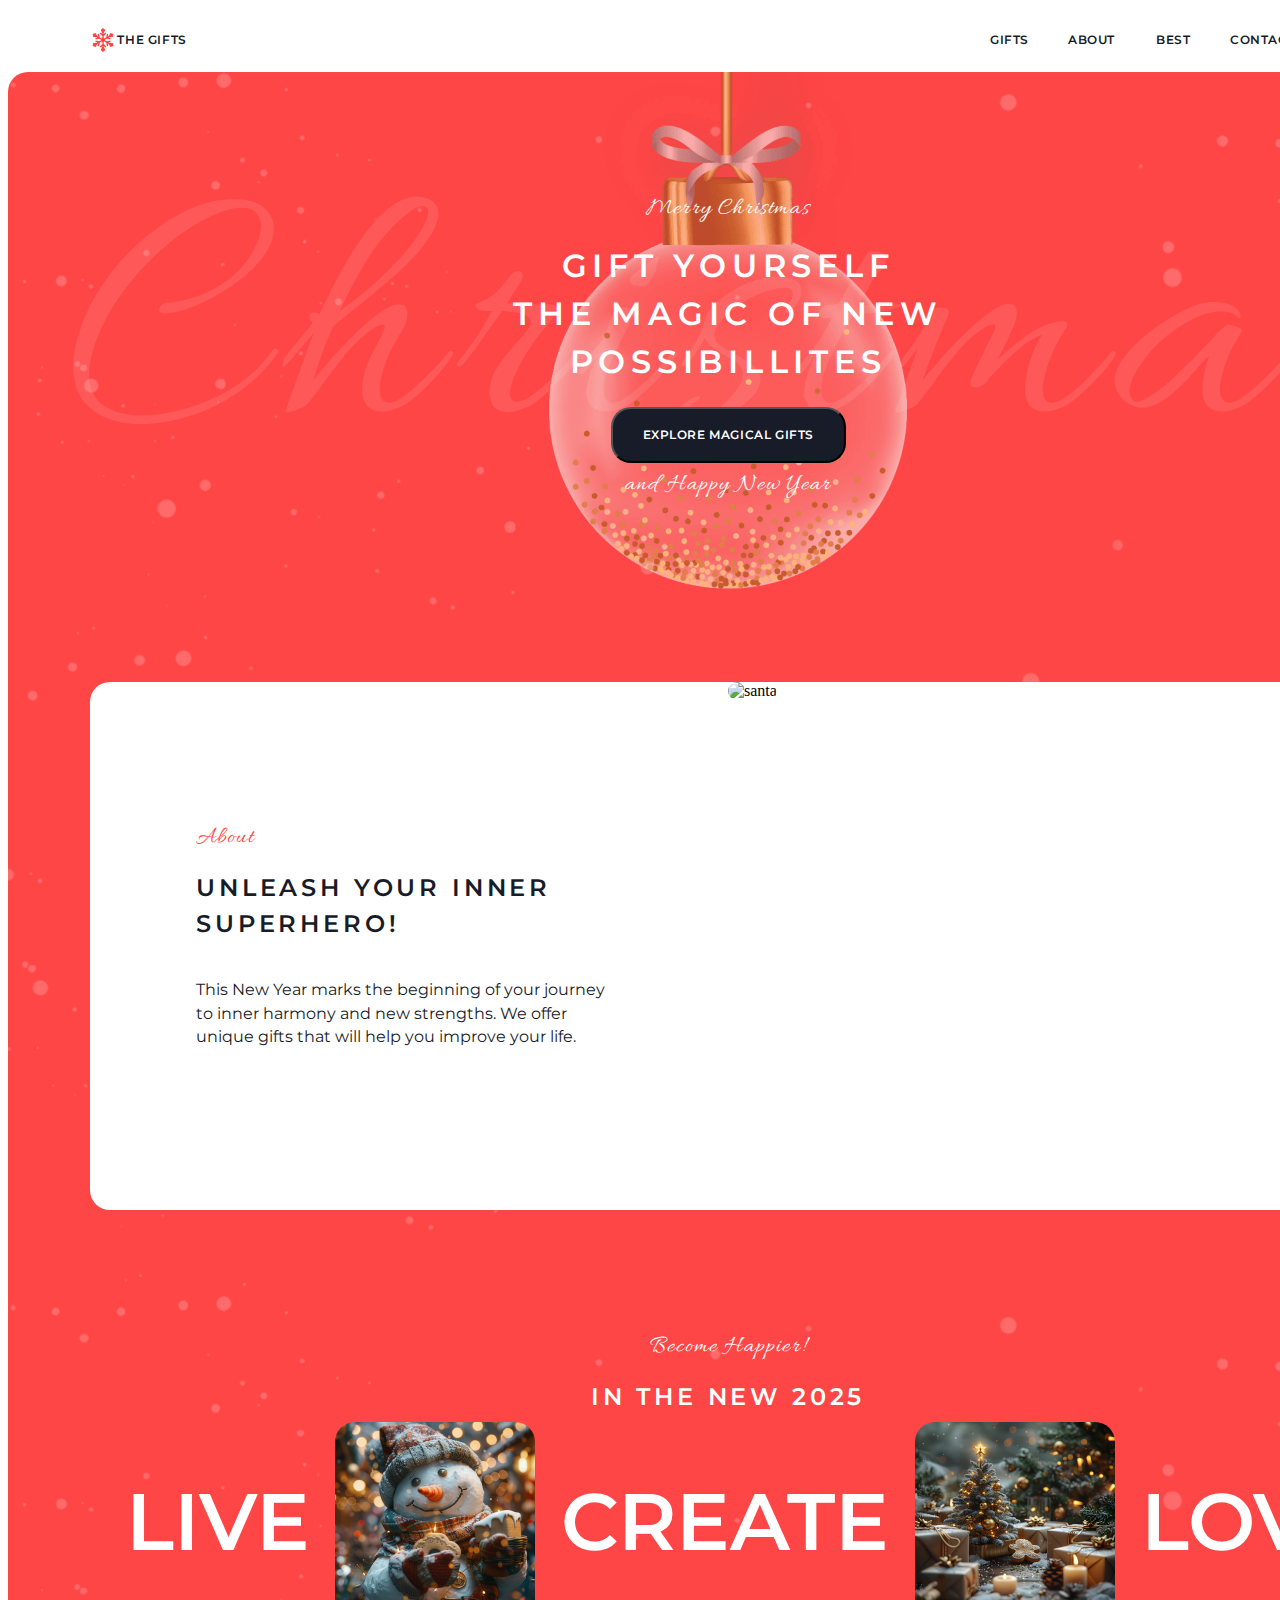
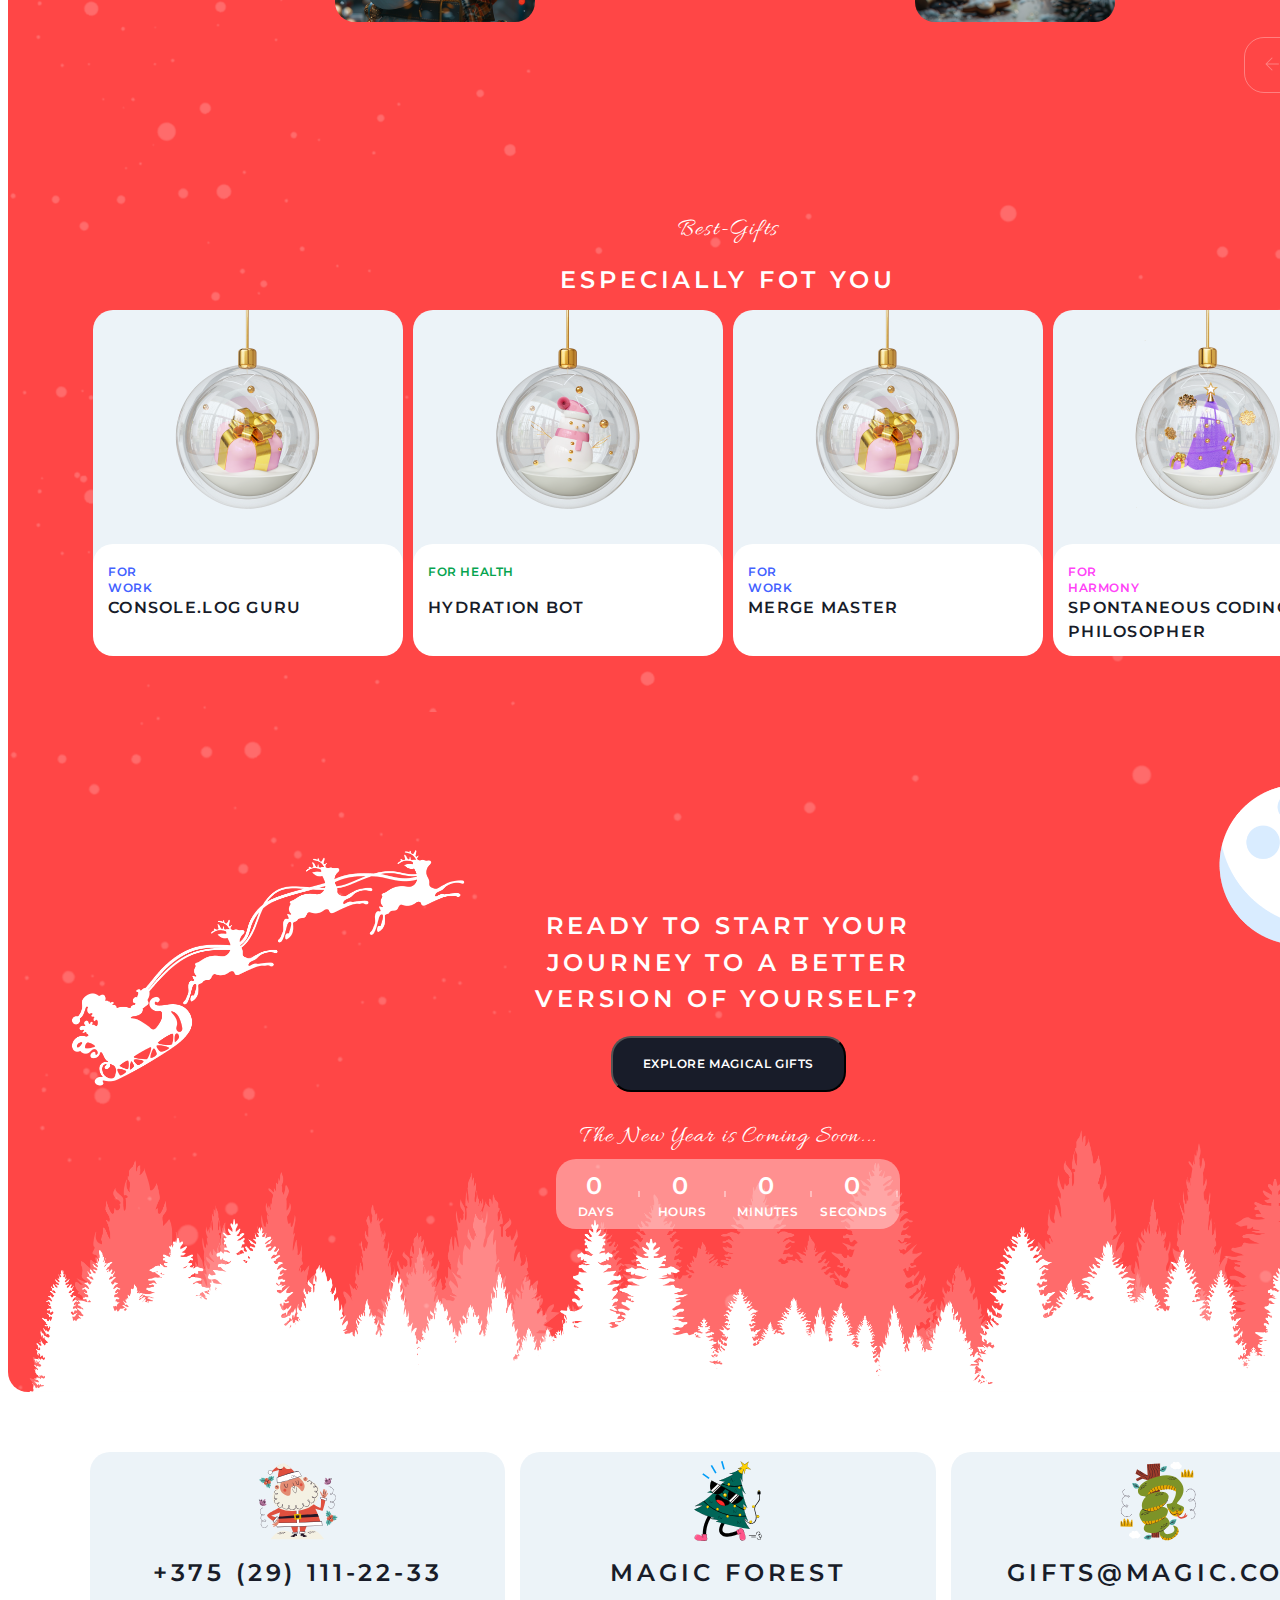
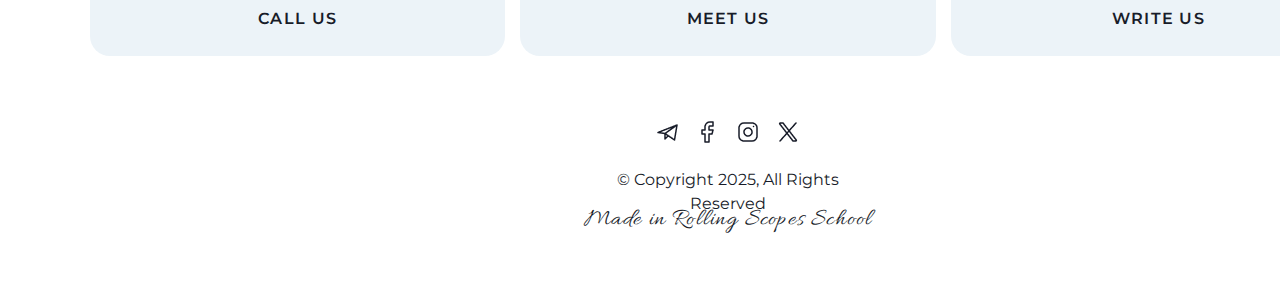
==== commit 181a3108: "feat: add smooth scroll and anchors" ====
--- a/christmas-shop/index.html
+++ b/christmas-shop/index.html
@@ -4,12 +4,9 @@
     <meta charset="UTF-8">
     <meta name="viewport" content="width=device-width, initial-scale=1.0">
     <link rel="stylesheet" href="style.css">
-    <link rel="preconnect" href="https://fonts.googleapis.com">
-<link rel="preconnect" href="https://fonts.gstatic.com" crossorigin>
-<link href="https://fonts.googleapis.com/css2?family=Montserrat:ital,wght@0,100..900;1,100..900&display=swap" rel="stylesheet">
 <link rel="preconnect" href="https://fonts.googleapis.com">
 <link rel="preconnect" href="https://fonts.gstatic.com" crossorigin>
-<link href="https://fonts.googleapis.com/css2?family=Allura&family=Montserrat:ital,wght@0,100..900;1,100..900&display=swap" rel="stylesheet">
+<link href="https://fonts.googleapis.com/css2?family=Montserrat:ital,wght@0,100..900;1,100..900&family=Allura&display=swap" rel="stylesheet">
 <script src="script.js" defer></script>
     <title>Document</title>
 </head>
@@ -25,13 +22,13 @@
                     <div id="gifts-text">GIFTS</div>
                 </div>
                 <div id="about-items">
-                    <div id="about-text">ABOUT</div>
+                    <a id="about-text" href="#about">ABOUT</a>
                 </div>
                 <div id="best-items">
-                    <div id="best-text">BEST</div>
+                    <a id="best-text" href="#best-gifts">BEST</a>
                 </div>
                 <div id="contacts-item">
-                    <div id="contacts-text">CONTACTS</div>
+                    <a id="contacts-text">CONTACTS</a>
                 </div>
             </div>
         </div>
@@ -47,7 +44,7 @@
                 <div id="caption-2">and Happy New Year</div>
             </div>
         </section>
-        <section class="about">
+        <section class="about" id="about">
             <div class="container-about">
                 <div class="first-half">
                     <div class="container-about-text">
@@ -87,7 +84,7 @@
                 </div>
             </div>
         </section>
-        <section class="Best-Gifts">
+        <section class="Best-Gifts" id="best-gifts">
             <div class="container-bg">
                 <div class="container-bg-text">
                     <div id="caption-5">Best-Gifts</div>
@@ -162,27 +159,27 @@
         <div class="container-footer">
             <div class="container-blocks">
                 <div class="contianer-single-block">
-                    <div id="santa-icon"></div>
+                    <div id="santa-icon"><img src="/christmas-shop/santa-icon.svg" alt="santa-claus" width="80px" height="80px"></div>
                     <div class="n-m-g">+375 (29) 111-22-33</div>
                     <h3 class="c-m-w">CALL US</h3>
                 </div>
                 <div class="contianer-single-block">
-                    <div id="christmas-tree-icon"></div>
+                    <div id="christmas-tree-icon"><img src="/christmas-shop/christmas-tree-icon.svg" alt="christmas tree" width="80px" height="80px"></div>
                     <div class="n-m-g">MAGIC FOREST</div>
                     <h3 class="c-m-w">MEET US</h3>
                 </div>
                 <div class="contianer-single-block">
-                    <div id="snake-icon"></div>
+                    <div id="snake-icon"><img src="/christmas-shop/snake-icon.svg" alt="snake" width="80px" height="80px"></div>
                     <div class="n-m-g">GIFTS@MAGIC.COM</div>
                     <h3 class="c-m-w">WRITE US</h3>
                 </div>
             </div>
-            <div class="container-footer-bottom">
+            <div class="container-footer-bottom" id="contacts">
                 <div class="container-social">
-                    <div class="app-icons"></div>
-                    <div class="app-icons"></div>
-                    <div class="app-icons"></div>
-                    <div class="app-icons"></div>
+                    <div class="app-icons"><img src="/christmas-shop/telegram-icon.png" alt="telegram" width="24px" height="24px"></div>
+                    <div class="app-icons"><img src="/christmas-shop/facebook-icon.png" alt="facebook" width="24px" height="24px"></div>
+                    <div class="app-icons"><img src="/christmas-shop/instagram-icon.png" alt="instagram" width="24px" height="24px"></div>
+                    <div class="app-icons"><img src="/christmas-shop/X-icon.png" alt="x" width="24px" height="24px"></div>
                 </div>
                 <p id="copyright">© Copyright 2025, All Rights Reserved</p>
                 <div id="caption-7">Made in Rolling Scopes School</div>
--- a/christmas-shop/style.css
+++ b/christmas-shop/style.css
@@ -1,6 +1,7 @@
 html {
     width: 1440px;
     max-width: 1440px;
+    scroll-behavior: smooth;
 }
 
 body {
@@ -122,7 +123,8 @@
     text-underline-position: from-font;
     text-decoration-skip-ink: none;
     color: var(--Dark, rgba(24, 28, 41, 1));
-    }
+    text-decoration: none;
+}
 
 #best-items {
     width: 74px;
@@ -146,6 +148,7 @@
     text-underline-position: from-font;
     text-decoration-skip-ink: none;
     color: var(--Dark, rgba(24, 28, 41, 1));
+    text-decoration: none;
 }
 #contacts-item {
     width: 112px;
@@ -169,6 +172,7 @@
     text-underline-position: from-font;
     text-decoration-skip-ink: none;
     color: var(--Dark, rgba(24, 28, 41, 1));
+    text-decoration: none;
 }
 
 .Hero {
@@ -977,10 +981,135 @@
 }
 
 footer {
-    width: Fill (1,440px)px;
-height: Hug (496px)px;
-padding: var(--Space60) var(--Space8) var(--Space60) var(--Space8);
-gap: var(--Space0);
-opacity: 0px;
-
+    width: 1440px;
+    height: 496px;
+    padding: var(--Space60) var(--Space8) var(--Space60) var(--Space8);
+    background: var(--Static-White, rgba(255, 255, 255, 1));
+    display: flex;
+    align-items: center;
+    justify-content: center;
+    flex-direction: column;
+}
+
+.container-footer {
+    width: 1276px;
+    height: 376px;
+    max-width: 1276px;
+    gap: var(--Space60);
+    display: flex;
+    align-items: center;
+    justify-content: center;
+    flex-direction: column;
+    justify-content: space-between;
+}
+
+.container-blocks {
+    width: 1276px;
+    height: 204px;
+    gap: var(--Space12);
+    border-radius: 60px;
+    display: flex;
+    align-items: center;
+    justify-content: center;
+    flex-direction: row;
+    gap: 15px;
+}
+
+.contianer-single-block {
+    width: 417.33px;
+    height: 204px;
+    padding: var(--Space20);
+    gap: var(--Space12);
+    border-radius: 20px;
+    background: var(--Content-Background, rgba(236, 243, 248, 1));
+    display: flex;
+    align-items: center;
+    justify-content: center;
+    flex-direction: column;
+}
+
+.n-m-g {
+    width: 377.33px;
+    height: 36px;
+    font-family: Montserrat;
+    font-size: 24px;
+    font-weight: 600;
+    line-height: 36.48px;
+    letter-spacing: 0.16em;
+    text-align: center;
+    text-underline-position: from-font;
+    text-decoration-skip-ink: none;
+    color: var(--Dark, rgba(24, 28, 41, 1));
+    margin-top: 10px;
+}
+
+.c-m-w {
+    width: 377.33px;
+    height: 24px;
+    font-family: Montserrat;
+    font-size: 16px;
+    font-weight: 600;
+    line-height: 24.32px;
+    letter-spacing: 0.08em;
+    text-align: center;
+    text-underline-position: from-font;
+    text-decoration-skip-ink: none;
+    color: var(--Dark, rgba(24, 28, 41, 1));
+}
+
+.container-footer-bottom {
+    width: 1276px;
+    height: 112px;
+    gap: var(--Space12);
+    display: flex;
+    align-items: center;
+    justify-content: center;
+    flex-direction: column;
+}
+
+.container-social {
+    width: 196px;
+    height: 40px;
+    gap: var(--Space12);
+    display: flex;
+    align-items: center;
+    justify-content: center;
+    flex-direction: row;
+}
+
+.app-icons {
+    width: 40px;
+    height: 40px;
+    padding: var(--Space8);
+    gap: var(--Space0);
+    display: flex;
+    align-items: center;
+    justify-content: center;
+}
+
+#copyright {
+    width: 301px;
+    height: 24px;
+    font-family: Montserrat;
+    font-size: 16px;
+    font-weight: 400;
+    line-height: 23.68px;
+    text-align: center;
+    text-underline-position: from-font;
+    text-decoration-skip-ink: none;
+    color: var(--Dark, rgba(24, 28, 41, 1));
+}
+
+#caption-7 {
+    width: 300px;
+    height: 24px;
+    font-family: Allura;
+    font-size: 24px;
+    font-weight: 400;
+    line-height: 24px;
+    letter-spacing: 0.05em;
+    text-align: center;
+    text-underline-position: from-font;
+    text-decoration-skip-ink: none;
+    color: var(--Dark, rgba(24, 28, 41, 1));
 }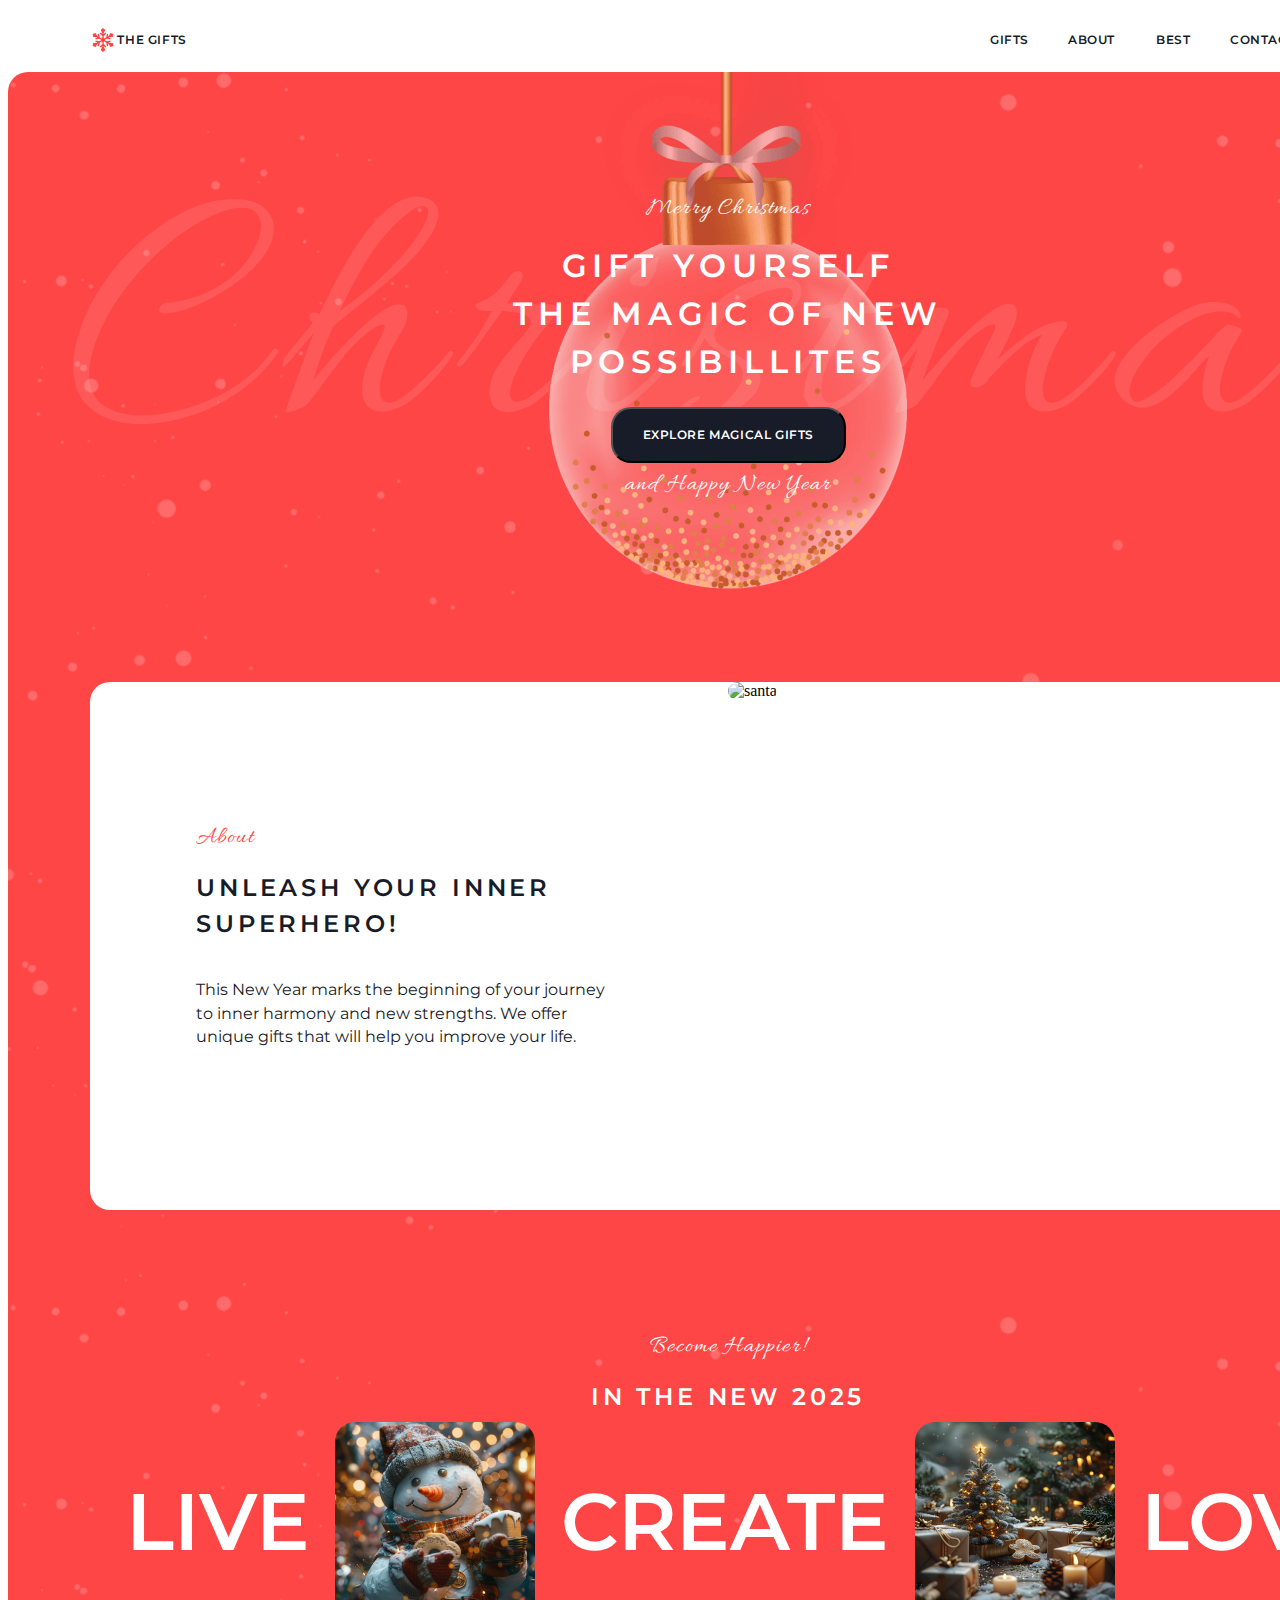
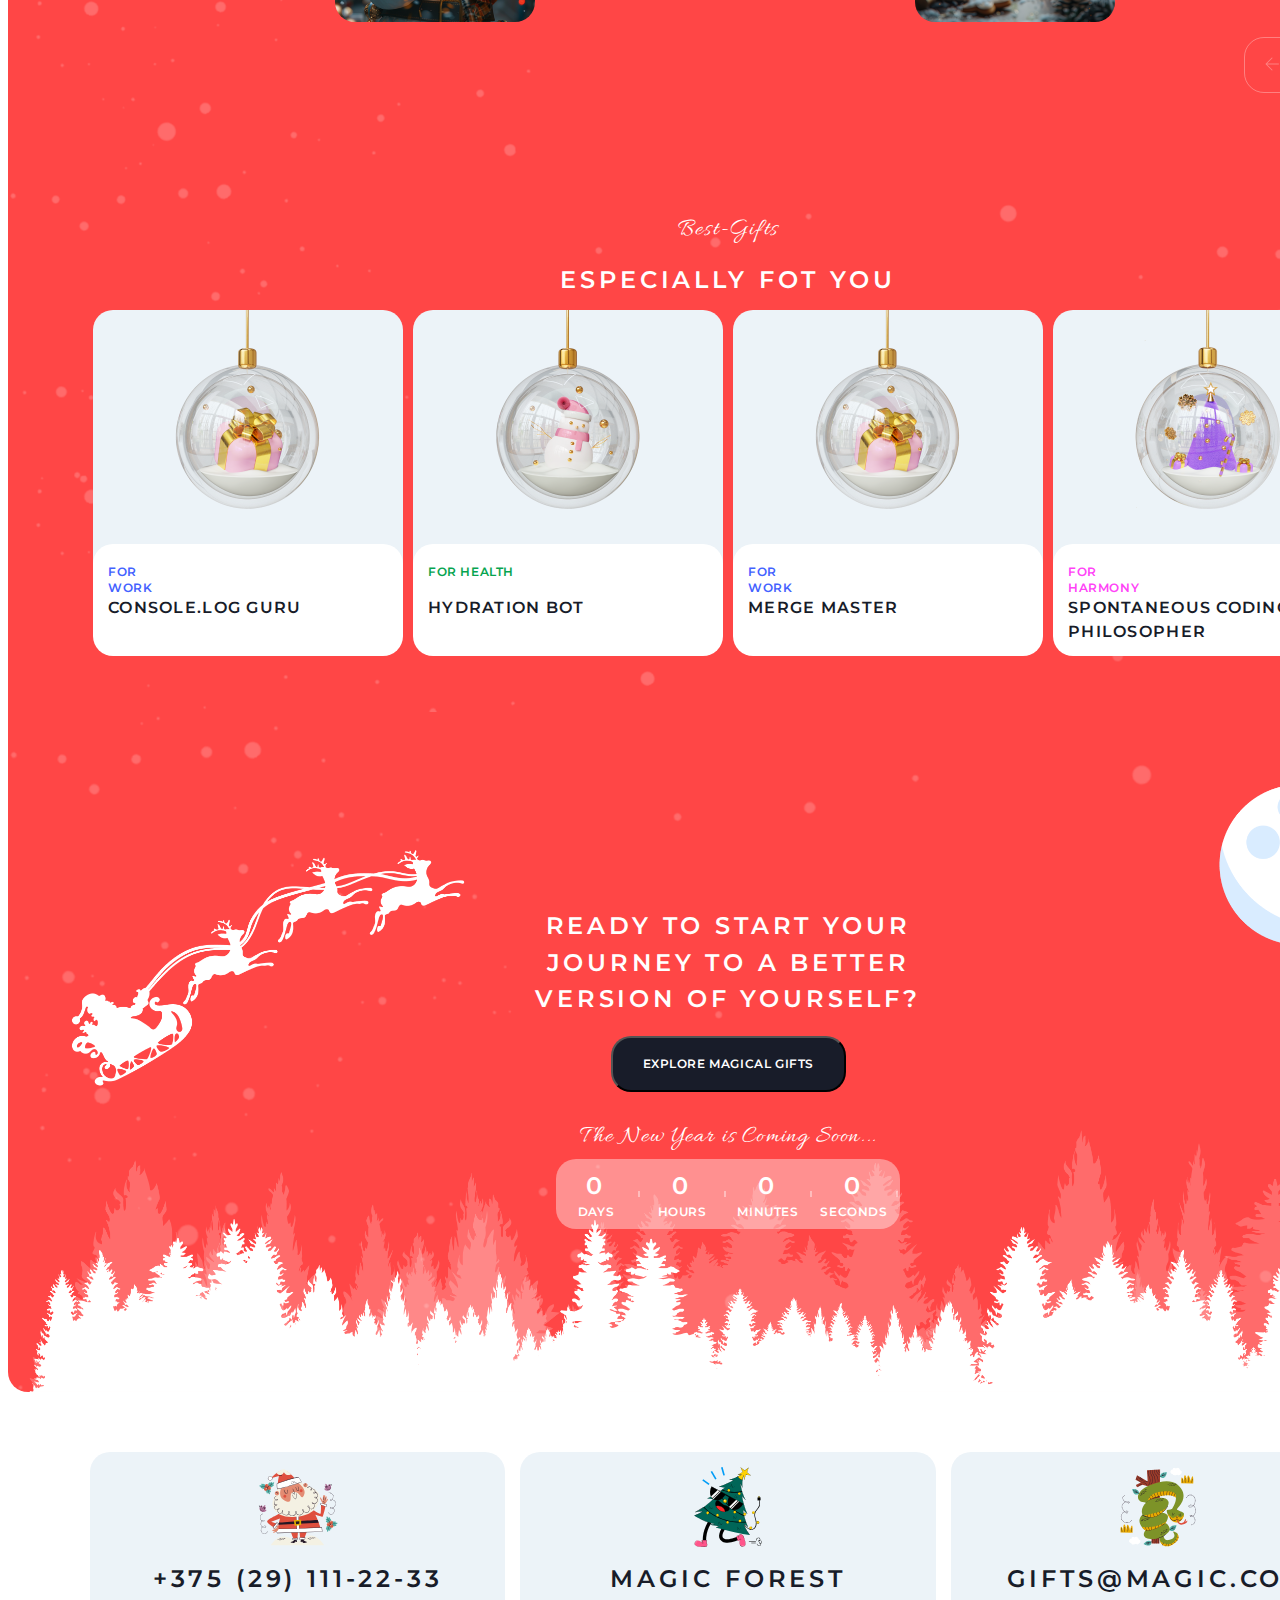
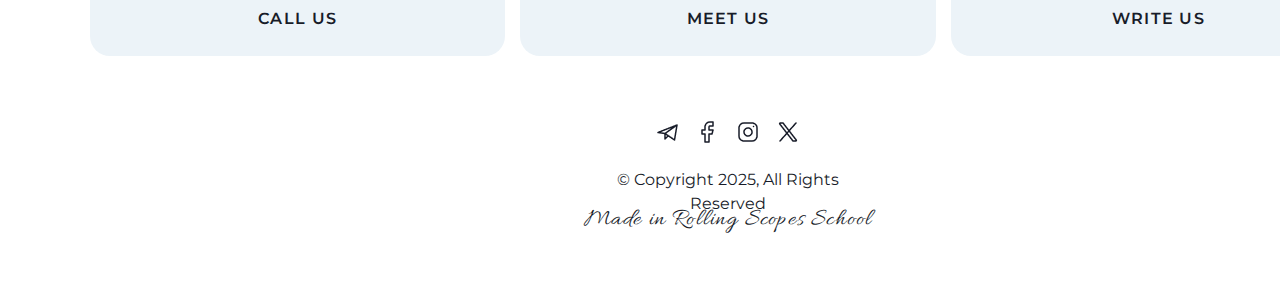
==== commit 4d7a82c9: "fix: functionall of hovers" ====
--- a/christmas-shop/index.html
+++ b/christmas-shop/index.html
@@ -161,17 +161,17 @@
                 <div class="contianer-single-block">
                     <div id="santa-icon"><img src="/christmas-shop/santa-icon.svg" alt="santa-claus" width="80px" height="80px"></div>
                     <div class="n-m-g">+375 (29) 111-22-33</div>
-                    <h3 class="c-m-w">CALL US</h3>
+                    <a class="c-m-w" href="tel:+375 (29) 111-22-33" id="call">CALL US</a>
                 </div>
                 <div class="contianer-single-block">
                     <div id="christmas-tree-icon"><img src="/christmas-shop/christmas-tree-icon.svg" alt="christmas tree" width="80px" height="80px"></div>
                     <div class="n-m-g">MAGIC FOREST</div>
-                    <h3 class="c-m-w">MEET US</h3>
+                    <a class="c-m-w" class="n-m-g" href="https://www.google.com/maps/place/New+York,+NY,+USA/@40.6976312,-74.1444873,11z/data=!3m1!4b1!4m6!3m5!1s0x89c24fa5d33f083b:0xc80b8f06e177fe62!8m2!3d40.7127753!4d-74.0059728!16zL20vMDJfMjg2?entry=ttu&g_ep=EgoyMDI0MTExOS4yIKXMDSoASAFQAw%3D%3D" target="_blank">MEET US</a>
                 </div>
                 <div class="contianer-single-block">
                     <div id="snake-icon"><img src="/christmas-shop/snake-icon.svg" alt="snake" width="80px" height="80px"></div>
                     <div class="n-m-g">GIFTS@MAGIC.COM</div>
-                    <h3 class="c-m-w">WRITE US</h3>
+                    <a class="c-m-w" href="mailto:email@example.com">WRITE US</a>
                 </div>
             </div>
             <div class="container-footer-bottom" id="contacts">
@@ -182,7 +182,7 @@
                     <div class="app-icons"><img src="/christmas-shop/X-icon.png" alt="x" width="24px" height="24px"></div>
                 </div>
                 <p id="copyright">© Copyright 2025, All Rights Reserved</p>
-                <div id="caption-7">Made in Rolling Scopes School</div>
+                <a id="caption-7" href="https://rs.school/" target="_blank">Made in Rolling Scopes School</a>
             </div>
         </div>
     </footer>
--- a/christmas-shop/style.css
+++ b/christmas-shop/style.css
@@ -124,6 +124,22 @@
     text-decoration-skip-ink: none;
     color: var(--Dark, rgba(24, 28, 41, 1));
     text-decoration: none;
+    position: relative;
+}
+
+#about-text::after {
+    background-color: rgba(255, 70, 70, 1); 
+    transition: width 0.5s ease;
+    content: '';
+    position: absolute;
+    bottom: -2px;
+    left: 0;
+    width: 0;
+    height: 2px;
+}
+
+#about-text:hover::after {
+    width: 100%;
 }
 
 #best-items {
@@ -149,7 +165,24 @@
     text-decoration-skip-ink: none;
     color: var(--Dark, rgba(24, 28, 41, 1));
     text-decoration: none;
-}
+    position: relative;
+}
+
+#best-text::after {
+    background-color: rgba(255, 70, 70, 1); 
+    transition: width 0.5s ease;
+    content: '';
+    position: absolute;
+    bottom: -2px;
+    left: 0;
+    width: 0;
+    height: 2px;
+}
+
+#best-text:hover::after {
+    width: 100%;
+}
+
 #contacts-item {
     width: 112px;
     height: 40px;
@@ -240,6 +273,35 @@
     align-items: center;
     white-space: nowrap;
     justify-content: center;
+    position: relative;
+}
+
+#button::before,
+#button::after {
+    content: '';
+    position: absolute;
+    background-color: whitesmoke; 
+    width: 0; 
+    height: 5px;
+    transition: all 0.6s ease;
+    border-radius: 5px;
+}
+
+#button::before {
+    top: 25px; 
+    left: -60px;
+    right: 0;
+}
+
+#button::after {
+    bottom: 25px;
+    left: 245px;
+    right: 0;
+}
+
+#button:hover::before,
+#button:hover::after {
+    width: 20%; /* Expand the width of the lines on hover */
 }
 
 #explore {
@@ -1055,6 +1117,12 @@
     text-underline-position: from-font;
     text-decoration-skip-ink: none;
     color: var(--Dark, rgba(24, 28, 41, 1));
+    text-decoration: none;
+    margin: 10px;
+}
+
+.c-m-w:hover {
+    color: rgba(255, 70, 70, 1);
 }
 
 .container-footer-bottom {
@@ -1112,4 +1180,21 @@
     text-underline-position: from-font;
     text-decoration-skip-ink: none;
     color: var(--Dark, rgba(24, 28, 41, 1));
+    text-decoration: none;
+    position: relative;
+}
+
+#caption-7::after {
+    transition: width 0.5s ease;
+    content: '';
+    position: absolute;
+    bottom: 0;
+    left: 0;
+    width: 0;
+    height: 2px;
+    background-color: rgba(24, 28, 41, 1);
+}
+
+#caption-7:hover::after {
+    width: 100%;
 }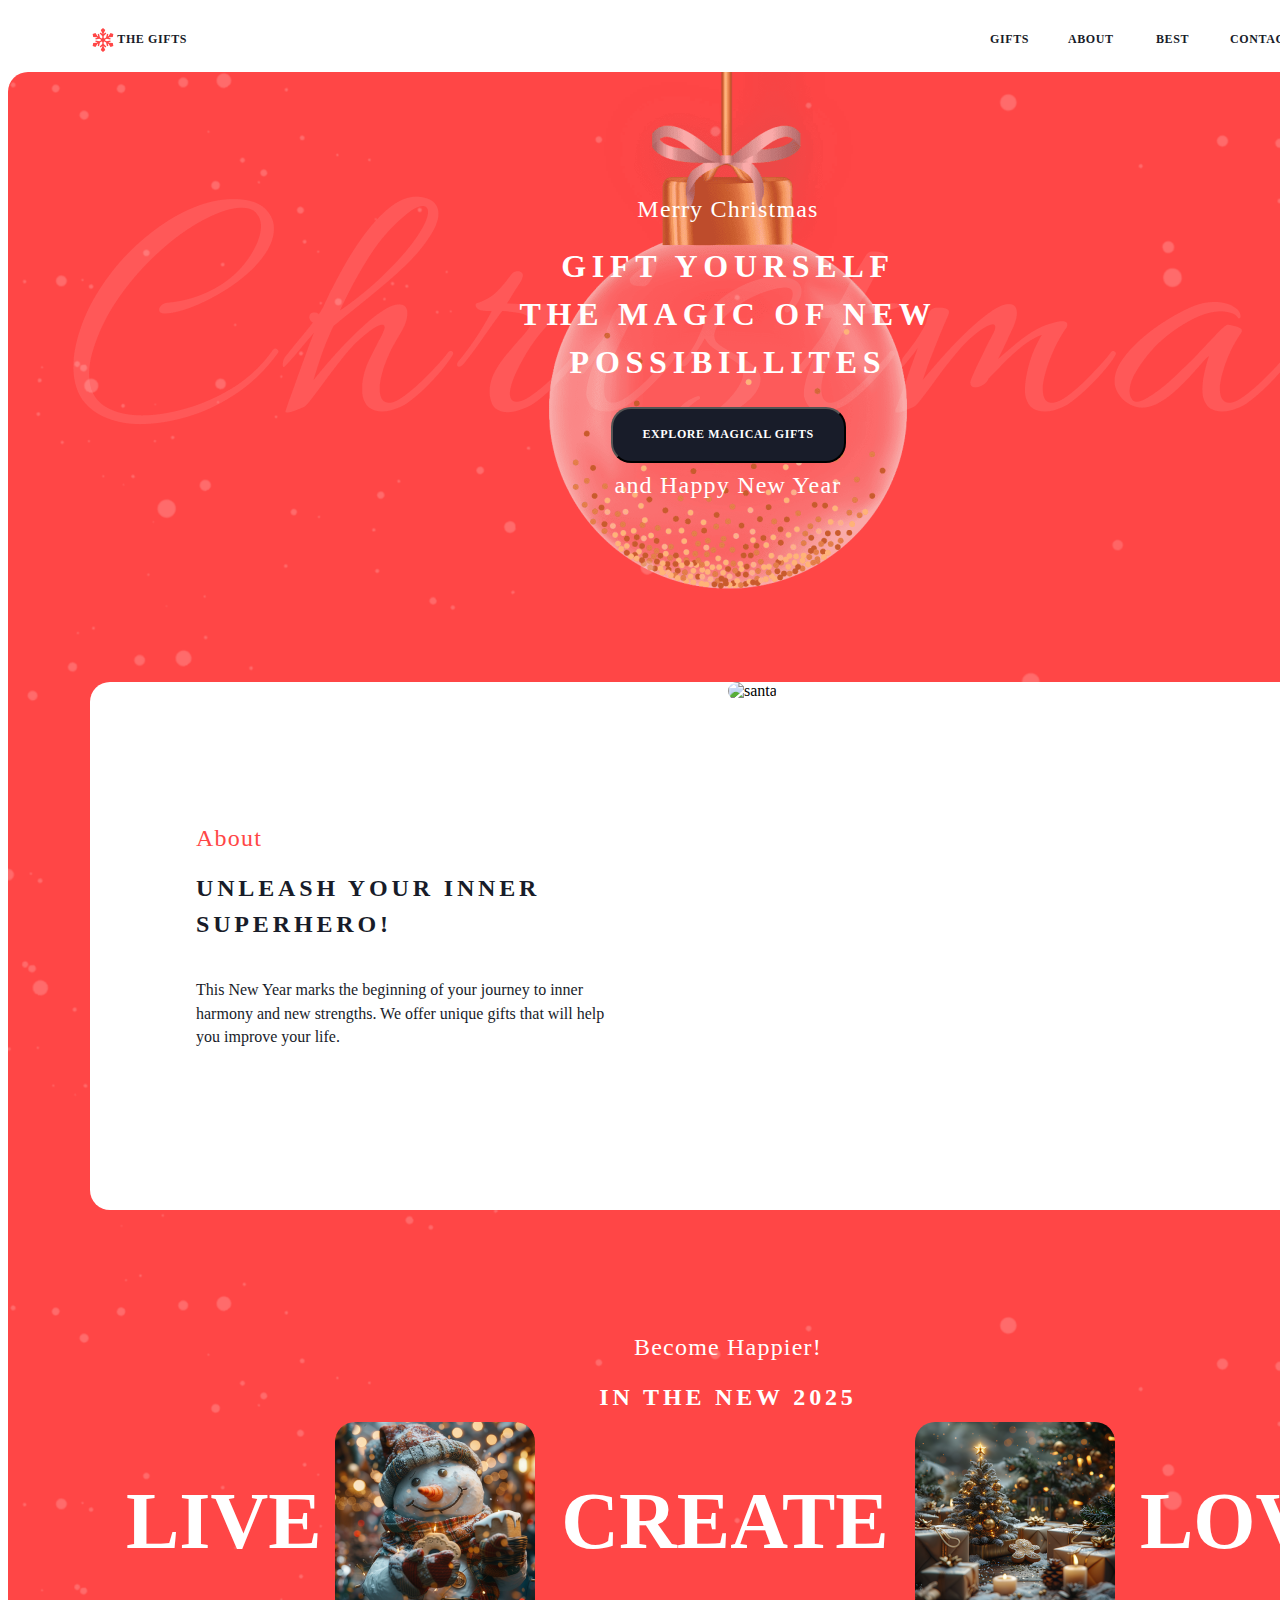
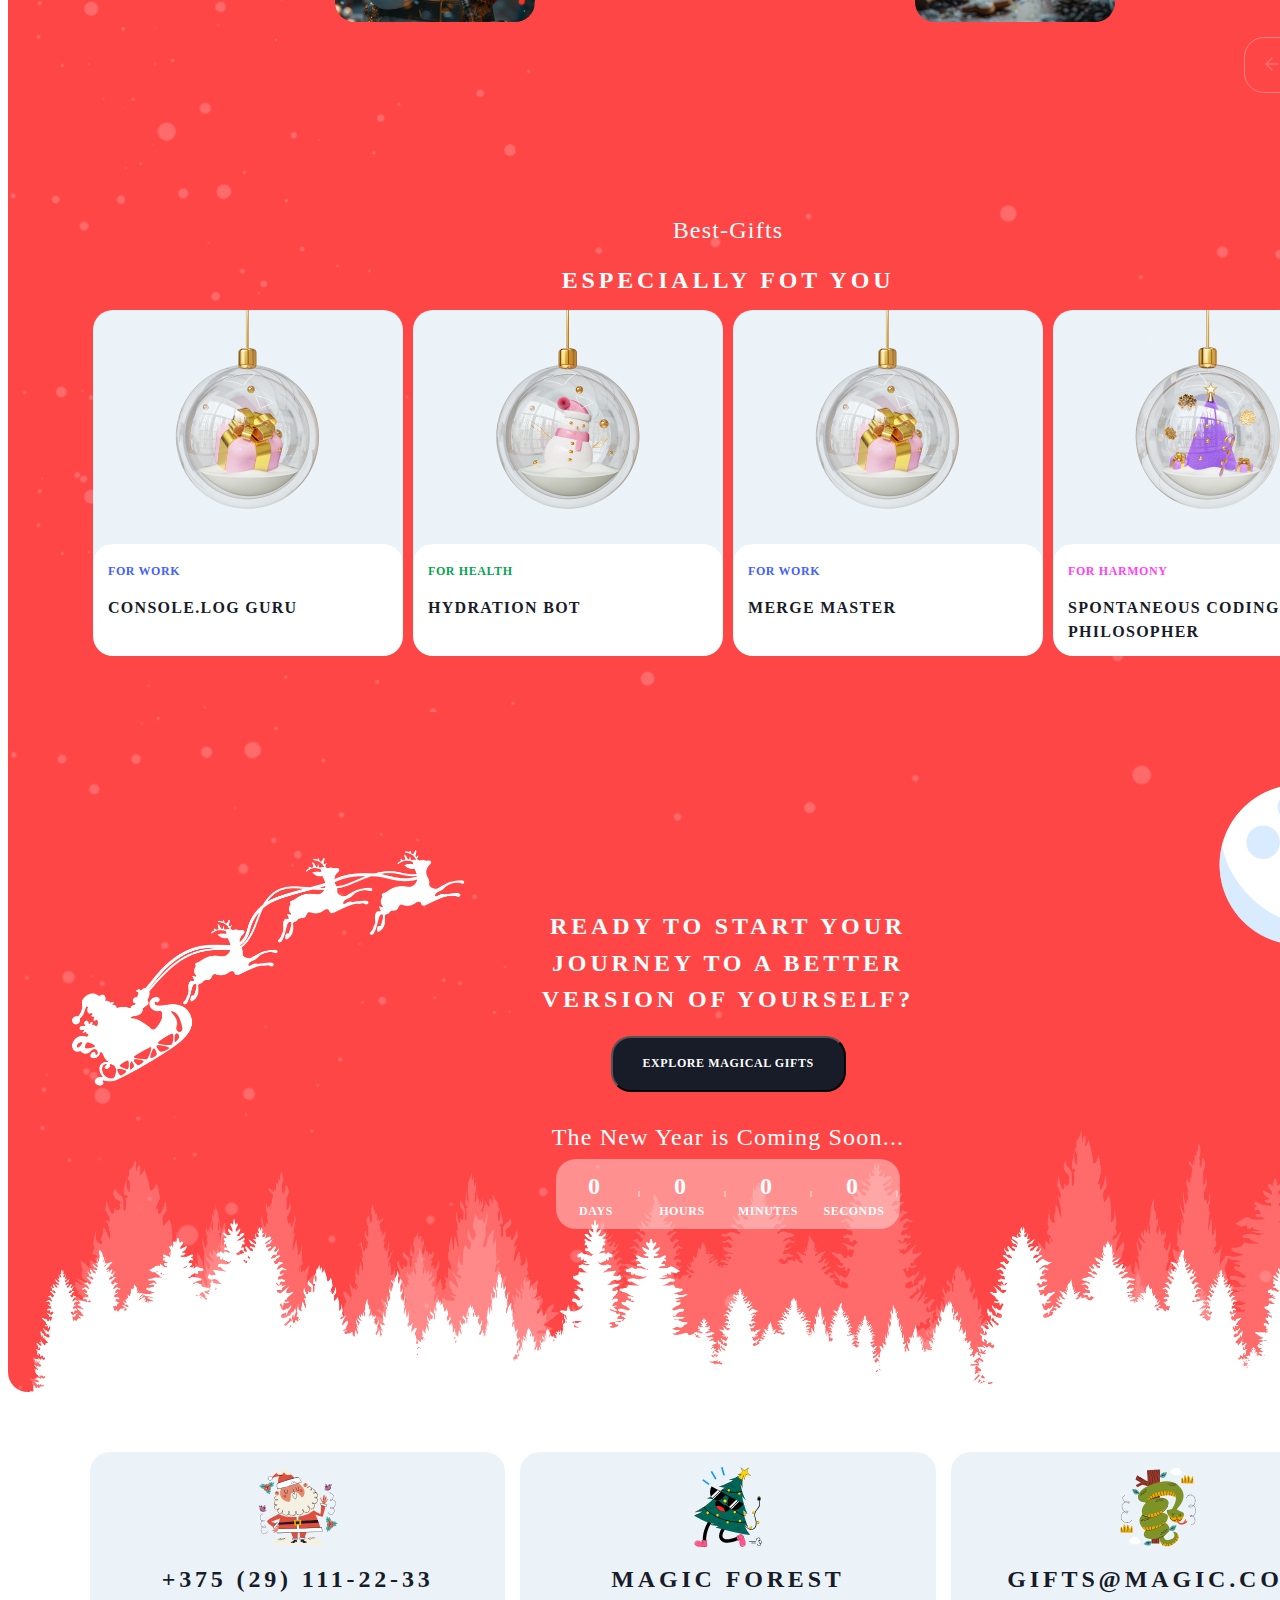
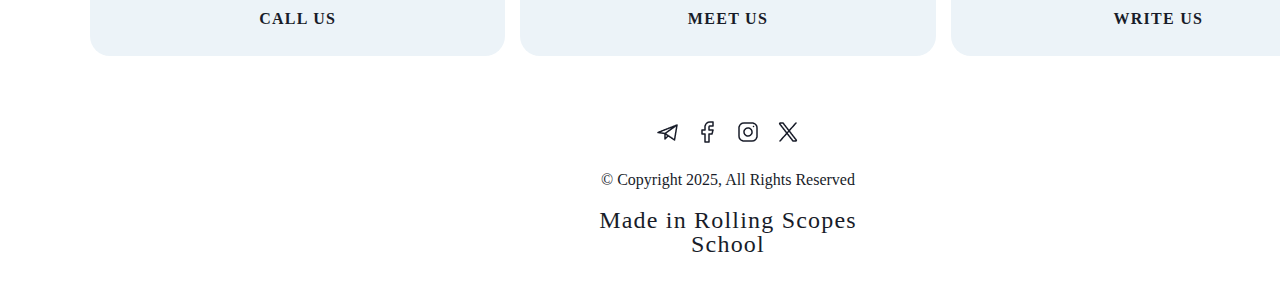
==== commit e0048327: "fix: fix validator errors" ====
--- a/christmas-shop/index.html
+++ b/christmas-shop/index.html
@@ -4,9 +4,6 @@
     <meta charset="UTF-8">
     <meta name="viewport" content="width=device-width, initial-scale=1.0">
     <link rel="stylesheet" href="style.css">
-<link rel="preconnect" href="https://fonts.googleapis.com">
-<link rel="preconnect" href="https://fonts.gstatic.com" crossorigin>
-<link href="https://fonts.googleapis.com/css2?family=Montserrat:ital,wght@0,100..900;1,100..900&family=Allura&display=swap" rel="stylesheet">
 <script src="script.js" defer></script>
     <title>Document</title>
 </head>
--- a/christmas-shop/style.css
+++ b/christmas-shop/style.css
@@ -1,7 +1,13 @@
+  @import url('https://fonts.cdnfonts.com/css/allura');
+  @import url('https://fonts.cdnfonts.com/css/montserrat');
+                
 html {
     width: 1440px;
     max-width: 1440px;
     scroll-behavior: smooth;
+    margin: 0;
+    padding: 0;
+    border: 0;
 }
 
 body {
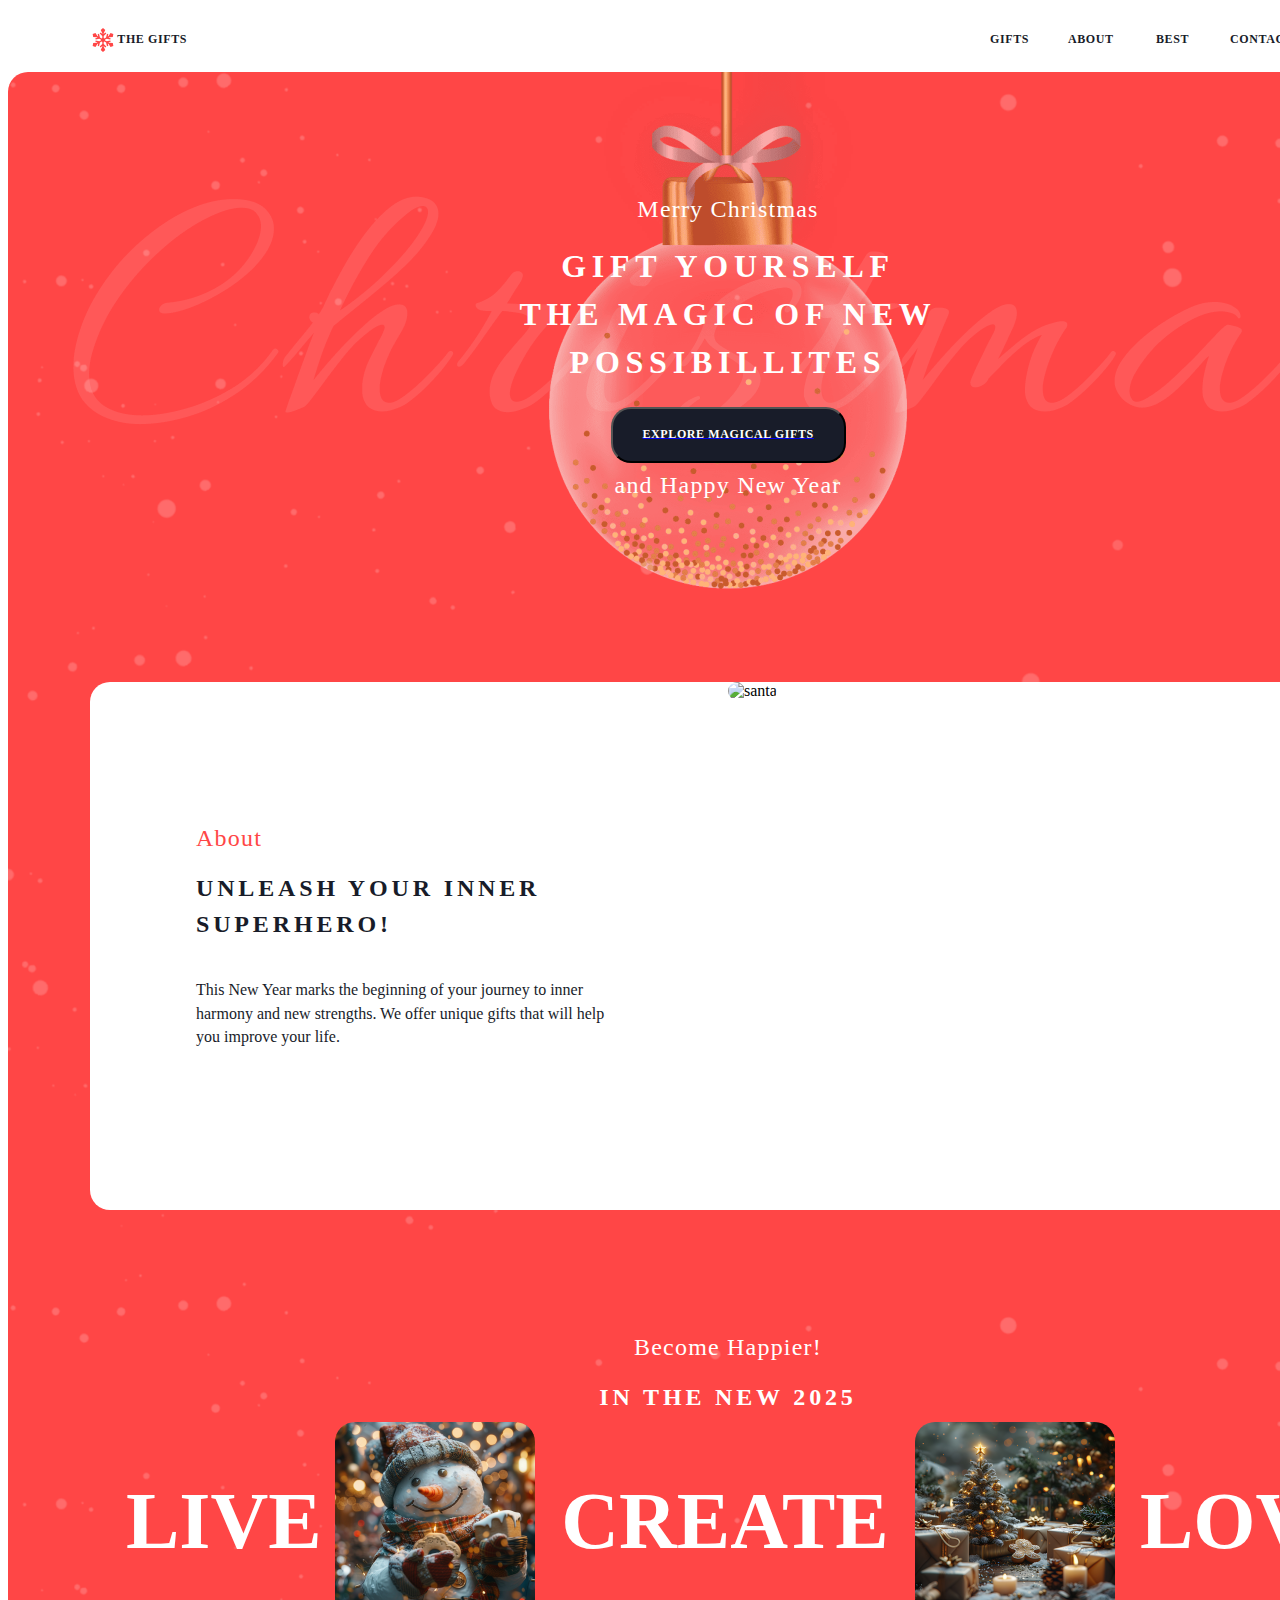
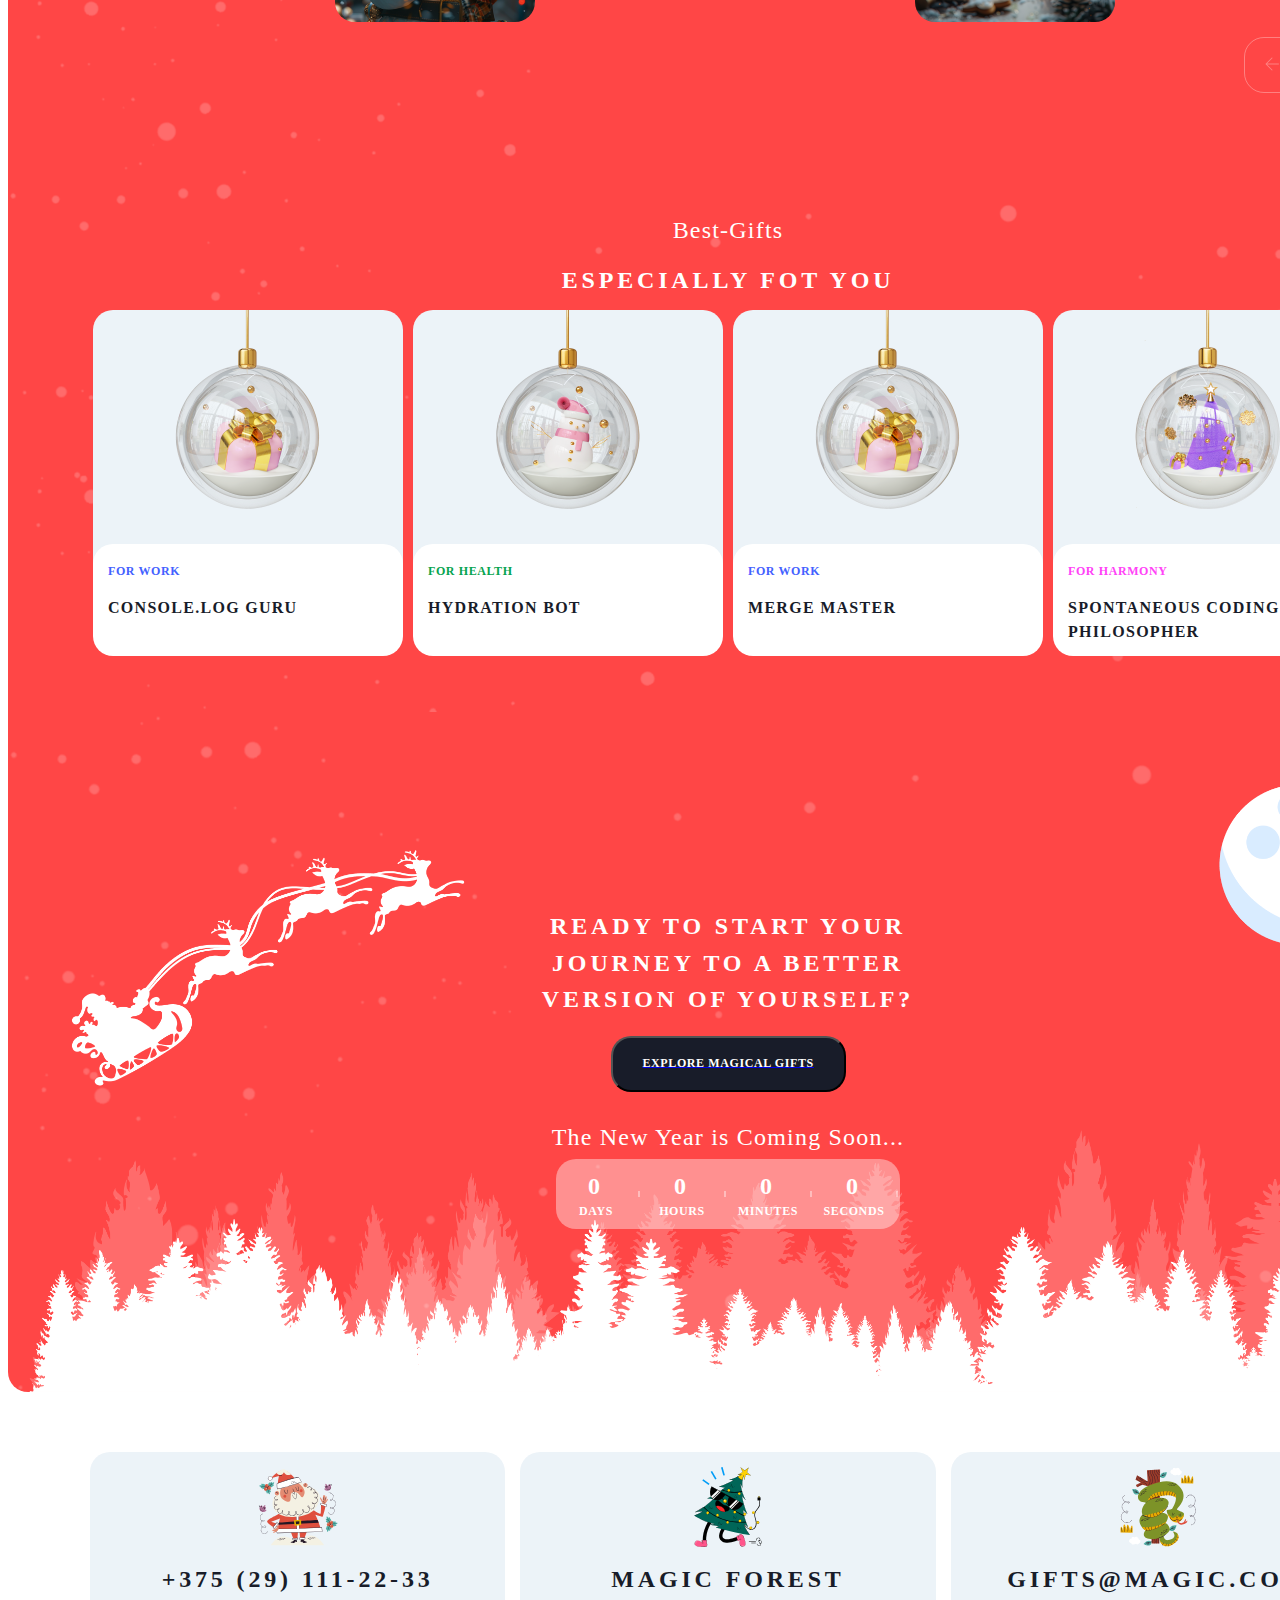
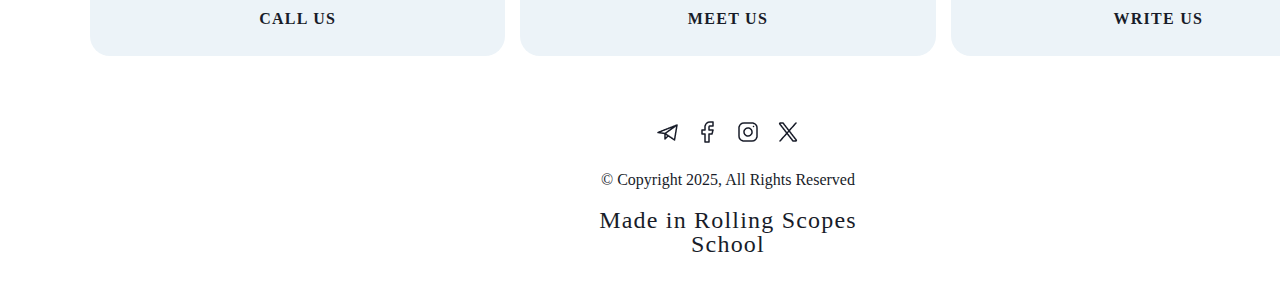
==== commit 0a47cce3: "init: start gifts page" ====
--- a/christmas-shop/index.html
+++ b/christmas-shop/index.html
@@ -5,18 +5,18 @@
     <meta name="viewport" content="width=device-width, initial-scale=1.0">
     <link rel="stylesheet" href="style.css">
 <script src="script.js" defer></script>
-    <title>Document</title>
+    <title>Your-site.com</title>
 </head>
 <body>
     <header>
         <div class="container-header">
-            <div class="container-logo">
+            <a class="container-logo" href="gifts.html" target="_blank">
                 <div id="snowflake"><img src="/christmas-shop/snowflake.svg" alt="snowflake"></div>
                 <div id="tg">THE GIFTS</div>
-            </div>
+            </a>
             <div class="container-items">
                 <div id="gifts-items">
-                    <div id="gifts-text">GIFTS</div>
+                    <a href="gifts.html" target="_blank" id="gifts-text">GIFTS</a>
                 </div>
                 <div id="about-items">
                     <a id="about-text" href="#about">ABOUT</a>
@@ -35,9 +35,11 @@
             <div class="container-hero">
                 <div id="captoin-1">Merry Christmas</div>
                 <h1>GIFT YOURSELF THE MAGIC OF NEW POSSIBILLITES</h1>
+                <a href="gifts.html" target="_blank">
                 <button id="button">
                     <div id="explore">EXPLORE MAGICAL GIFTS</div>
                 </button>
+                </a>
                 <div id="caption-2">and Happy New Year</div>
             </div>
         </section>
@@ -122,7 +124,9 @@
             <div class="container-CTA">
                 <div class="text-container">
                     <h2 id="h2-in-CTA">READY TO START YOUR JOURNEY TO A BETTER VERSION OF YOURSELF?</h2>
+                    <a href="gifts.html" target="_blank">
                     <button id="button"><div id="explore">EXPLORE MAGICAL GIFTS</div></button>
+                    </a>
                 </div>
                 <div class="timer-container">
                     <div id="caption-6">The New Year is Coming Soon...</div>
--- a/christmas-shop/style.css
+++ b/christmas-shop/style.css
@@ -50,6 +50,7 @@
     display: flex;
     flex-direction: row;
     align-items: center;
+    text-decoration: none;
 }
 
 #snowflake {
@@ -105,6 +106,7 @@
     text-underline-position: from-font;
     text-decoration-skip-ink: none;
     color: var(--Dark, rgba(24, 28, 41, 1));
+    text-decoration: none;
 }
 
 #about-items {
@@ -280,6 +282,8 @@
     white-space: nowrap;
     justify-content: center;
     position: relative;
+    text-decoration: none;
+    cursor: pointer;
 }
 
 #button::before,
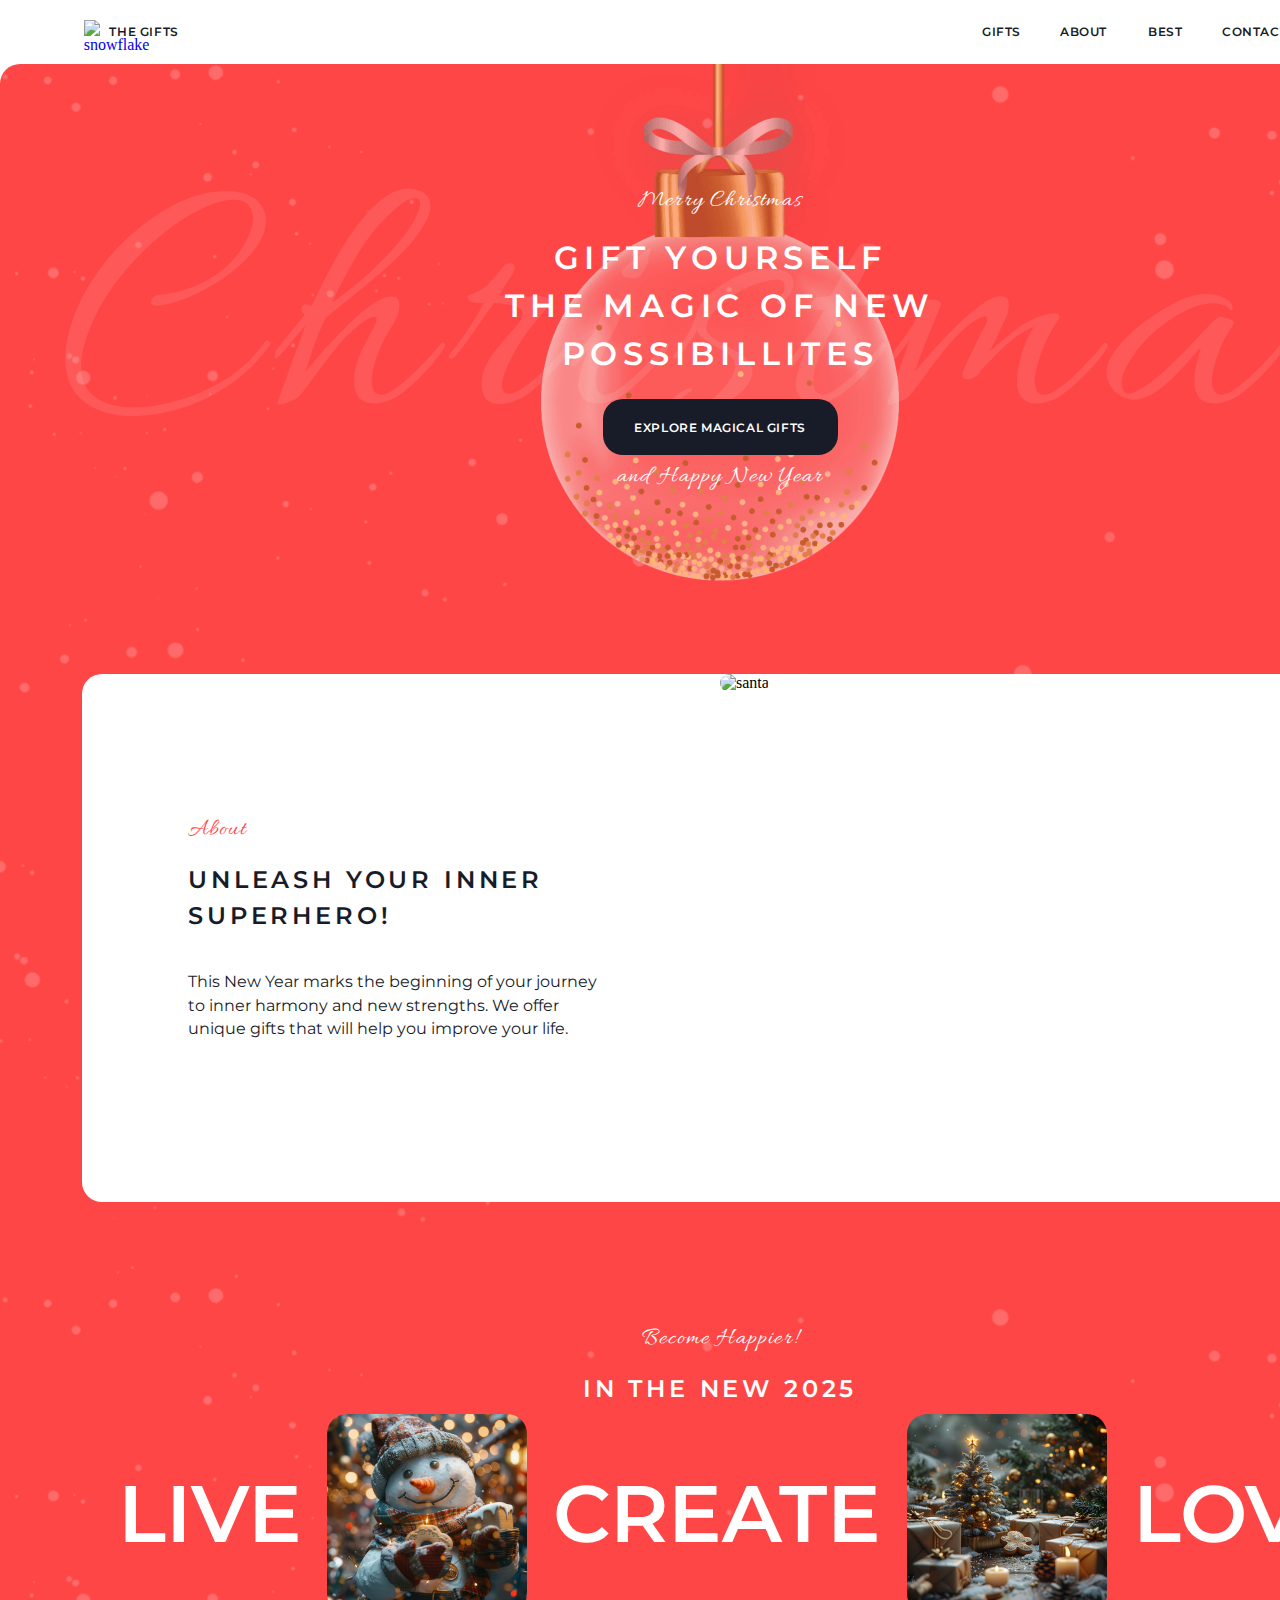
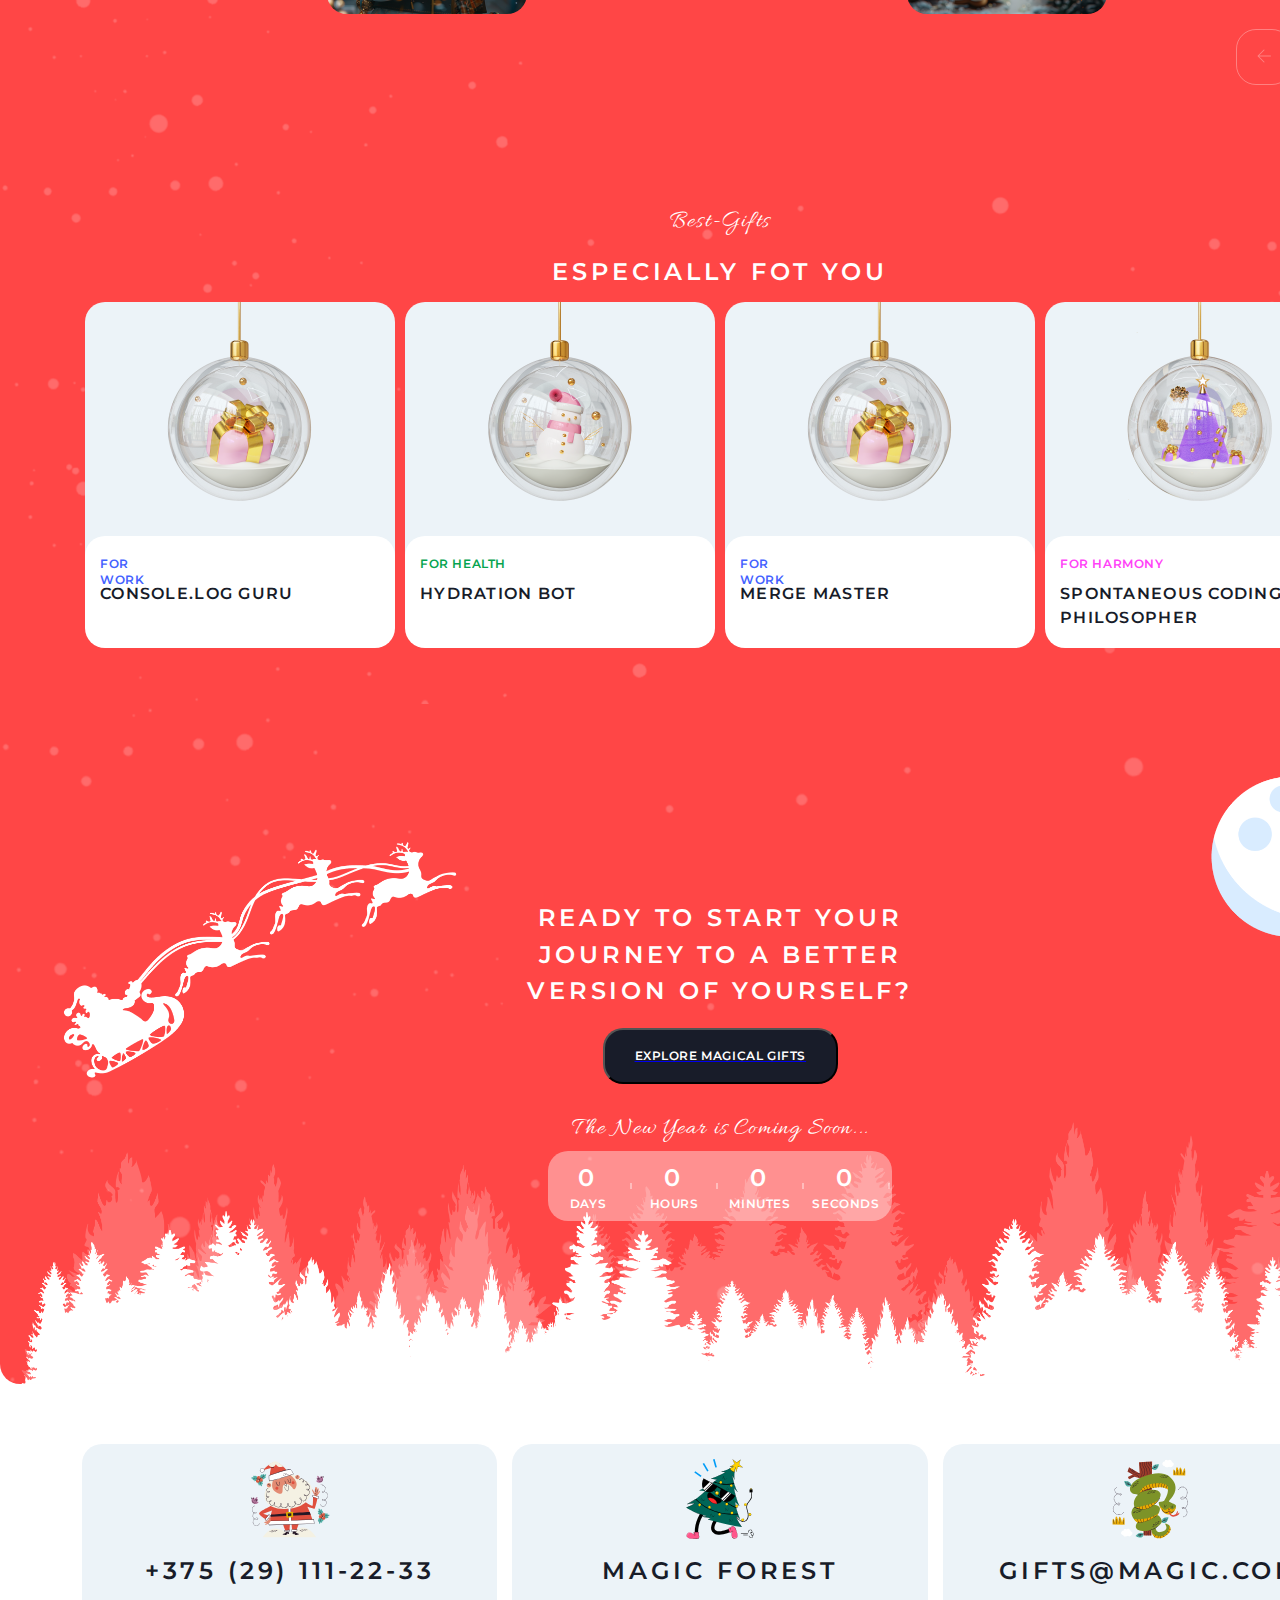
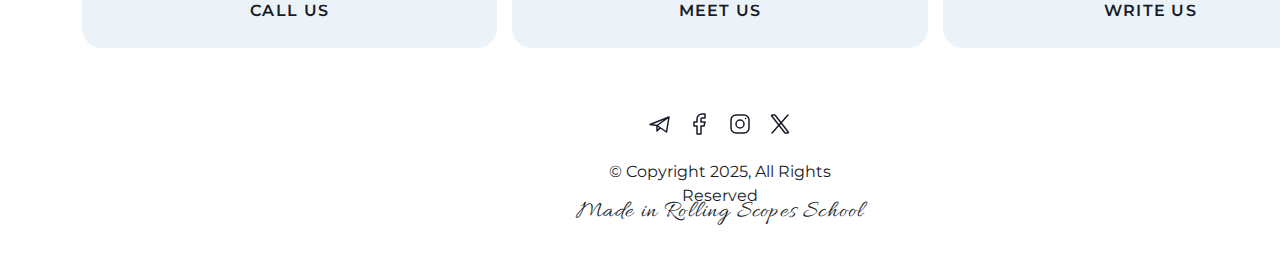
==== commit f534b05d: "fix: fis problem with image visibility" ====
--- a/christmas-shop/index.html
+++ b/christmas-shop/index.html
@@ -4,6 +4,9 @@
     <meta charset="UTF-8">
     <meta name="viewport" content="width=device-width, initial-scale=1.0">
     <link rel="stylesheet" href="style.css">
+    <link rel="preconnect" href="https://fonts.googleapis.com">
+<link rel="preconnect" href="https://fonts.gstatic.com" crossorigin>
+<link href="https://fonts.googleapis.com/css2?family=Allura&family=Montserrat:ital,wght@0,100..900;1,100..900&display=swap" rel="stylesheet">
 <script src="script.js" defer></script>
     <title>Your-site.com</title>
 </head>
@@ -11,7 +14,7 @@
     <header>
         <div class="container-header">
             <a class="container-logo" href="gifts.html" target="_blank">
-                <div id="snowflake"><img src="/christmas-shop/snowflake.svg" alt="snowflake"></div>
+                <div id="snowflake"><img src="/snowflake.svg" alt="snowflake"></div>
                 <div id="tg">THE GIFTS</div>
             </a>
             <div class="container-items">
@@ -25,7 +28,7 @@
                     <a id="best-text" href="#best-gifts">BEST</a>
                 </div>
                 <div id="contacts-item">
-                    <a id="contacts-text">CONTACTS</a>
+                    <a id="contacts-text" href="#footer">CONTACTS</a>
                 </div>
             </div>
         </div>
@@ -35,11 +38,7 @@
             <div class="container-hero">
                 <div id="captoin-1">Merry Christmas</div>
                 <h1>GIFT YOURSELF THE MAGIC OF NEW POSSIBILLITES</h1>
-                <a href="gifts.html" target="_blank">
-                <button id="button">
-                    <div id="explore">EXPLORE MAGICAL GIFTS</div>
-                </button>
-                </a>
+                <a href="gifts.html" target="_blank" id="button" >EXPLORE MAGICAL GIFTS</a>
                 <div id="caption-2">and Happy New Year</div>
             </div>
         </section>
@@ -52,7 +51,7 @@
                         <p>This New Year marks the beginning of your journey to inner harmony and new strengths. We offer unique gifts that will help you improve your life.</p>
                     </div>
                 </div>
-                <div class="second-half"><img src="/christmas-shop/santa.png" alt="santa" width="638px" height="528px" id="santa"></div>
+                <div class="second-half"><img src="santa.png" alt="santa" width="638" height="528" id="santa"></div>
             </div>
         </section>
         <section class="slider">
@@ -64,22 +63,22 @@
                 <div class="common-slider">
                     <div class="main-slider">
                         <div id="live">LIVE</div>
-                        <div class="slider-photo"><img src="/christmas-shop/snowman.png" alt="snowman" width="200px" height="200px" id="br"></div>
+                        <div class="slider-photo"><img src="snowman.png" alt="snowman" width="200" height="200" class="br"></div>
                         <div id="create">CREATE</div>
-                        <div class="slider-photo"><img src="/christmas-shop/christmas-tree.png" alt="christmas-tree" width="200px" height="200px" id="br"></div>
+                        <div class="slider-photo"><img src="christmas-tree.png" alt="christmas-tree" width="200" height="200" class="br"></div>
                         <div id="love">LOVE</div>
-                        <div class="slider-photo"><img src="/christmas-shop/christmas-tree-ball.png" alt="christmas-tree-ball" width="200px" height="200px" id="br"></div>
+                        <div class="slider-photo"><img src="christmas-tree-ball.png" alt="christmas-tree-ball" width="200" height="200" class="br"></div>
                         <div id="dream">DREAM</div>
-                        <div class="slider-photo" id="last"><img src="/christmas-shop/fairytail-house.png" alt="fairytail-house" width="200px" height="200px" id="br"></div>
+                        <div class="slider-photo" id="last"><img src="fairytail-house.png" alt="fairytail-house" width="200" height="200" class="br"></div>
                         </div>
                 </div>
                 <div class="buttons-container">
                     <button class="cubics prev">
                         <div class="arrows-prev" width="24px"
-                        height="24px"><img src="/christmas-shop/arrow-left.png" alt=""></div></button>
+                        height="24px"><img src="arrow-left.png" alt=""></div></button>
                     <button class="cubics next">
                         <div class="arrows" width="24px"
-                        height="24px"><img src="/christmas-shop/arrow-right.png" alt=""></div></button>
+                        height="24px"><img src="arrow-right.png" alt=""></div></button>
                 </div>
             </div>
         </section>
@@ -91,28 +90,28 @@
                 </div>
                 <div class="container-cards">
                     <div class="card">
-                        <div class="img-card"><img src="/christmas-shop/gift-for-work.png" alt="gift-for-work" width="310px" height="230px"></div>
+                        <div class="img-card"><img src="gift-for-work.png" alt="gift-for-work" width="310px" height="230px"></div>
                         <div class="container-headers">
                           <h4 class="for-work">FOR WORK</h4>
                           <h3 class="text-bg-1">CONSOLE.LOG GURU</h3>
                         </div>
                     </div>
                     <div class="card">
-                        <div class="img-card"><img src="/christmas-shop/gift-for-health.png" alt="gift-for-health" width="310px" height="230px"></div>
+                        <div class="img-card"><img src="gift-for-health.png" alt="gift-for-health" width="310px" height="230px"></div>
                         <div class="container-headers">
                             <h4 class="for-health">FOR HEALTH</h4>
                             <h3 class="text-bg-2">HYDRATION BOT</h3>
                         </div>
                     </div>
                     <div class="card">
-                        <div class="img-card"><img src="/christmas-shop/gift-for-work.png" alt="gift-for-work" width="310px" height="230px"></div>
+                        <div class="img-card"><img src="gift-for-work.png" alt="gift-for-work" width="310px" height="230px"></div>
                         <div class="container-headers">
                             <h4 class="for-work">FOR WORK</h4>
                             <h3 class="text-bg-3">MERGE MASTER</h3>
                         </div>
                 </div>
                 <div class="card">
-                    <div class="img-card"><img src="/christmas-shop/gift-for-harmony.png" alt="gift-for-harmony" width="310px" height="230px"></div>
+                    <div class="img-card"><img src="gift-for-harmony.png" alt="gift-for-harmony" width="310px" height="230px"></div>
                     <div class="container-headers">
                         <h4 class="for-harmony">FOR HARMONY</h4>
                         <h3 class="text-bg-4">SPONTANEOUS CODING PHILOSOPHER</h3>
@@ -156,31 +155,31 @@
             </div>
         </section>
     </main>
-    <footer>
+    <footer id="footer">
         <div class="container-footer">
             <div class="container-blocks">
                 <div class="contianer-single-block">
-                    <div id="santa-icon"><img src="/christmas-shop/santa-icon.svg" alt="santa-claus" width="80px" height="80px"></div>
+                    <div id="santa-icon"><img src="santa-icon.svg" alt="santa-claus" width="80px" height="80px"></div>
                     <div class="n-m-g">+375 (29) 111-22-33</div>
                     <a class="c-m-w" href="tel:+375 (29) 111-22-33" id="call">CALL US</a>
                 </div>
                 <div class="contianer-single-block">
-                    <div id="christmas-tree-icon"><img src="/christmas-shop/christmas-tree-icon.svg" alt="christmas tree" width="80px" height="80px"></div>
+                    <div id="christmas-tree-icon"><img src="christmas-tree-icon.svg" alt="christmas tree" width="80px" height="80px"></div>
                     <div class="n-m-g">MAGIC FOREST</div>
                     <a class="c-m-w" class="n-m-g" href="https://www.google.com/maps/place/New+York,+NY,+USA/@40.6976312,-74.1444873,11z/data=!3m1!4b1!4m6!3m5!1s0x89c24fa5d33f083b:0xc80b8f06e177fe62!8m2!3d40.7127753!4d-74.0059728!16zL20vMDJfMjg2?entry=ttu&g_ep=EgoyMDI0MTExOS4yIKXMDSoASAFQAw%3D%3D" target="_blank">MEET US</a>
                 </div>
                 <div class="contianer-single-block">
-                    <div id="snake-icon"><img src="/christmas-shop/snake-icon.svg" alt="snake" width="80px" height="80px"></div>
+                    <div id="snake-icon"><img src="snake-icon.svg" alt="snake" width="80px" height="80px"></div>
                     <div class="n-m-g">GIFTS@MAGIC.COM</div>
                     <a class="c-m-w" href="mailto:email@example.com">WRITE US</a>
                 </div>
             </div>
             <div class="container-footer-bottom" id="contacts">
                 <div class="container-social">
-                    <div class="app-icons"><img src="/christmas-shop/telegram-icon.png" alt="telegram" width="24px" height="24px"></div>
-                    <div class="app-icons"><img src="/christmas-shop/facebook-icon.png" alt="facebook" width="24px" height="24px"></div>
-                    <div class="app-icons"><img src="/christmas-shop/instagram-icon.png" alt="instagram" width="24px" height="24px"></div>
-                    <div class="app-icons"><img src="/christmas-shop/X-icon.png" alt="x" width="24px" height="24px"></div>
+                    <div class="app-icons"><img src="telegram.svg" alt="telegram" width="24px" height="24px"></div>
+                    <div class="app-icons"><img src="facebook.svg" alt="facebook" width="24px" height="24px"></div>
+                    <div class="app-icons"><img src="instagram.svg" alt="instagram" width="24px" height="24px"></div>
+                    <div class="app-icons"><img src="X.svg" alt="x" width="24px" height="24px"></div>
                 </div>
                 <p id="copyright">© Copyright 2025, All Rights Reserved</p>
                 <a id="caption-7" href="https://rs.school/" target="_blank">Made in Rolling Scopes School</a>
--- a/christmas-shop/style.css
+++ b/christmas-shop/style.css
@@ -1,6 +1,5 @@
-  @import url('https://fonts.cdnfonts.com/css/allura');
   @import url('https://fonts.cdnfonts.com/css/montserrat');
-                
+
 html {
     width: 1440px;
     max-width: 1440px;
@@ -12,11 +11,11 @@
 
 body {
     width: 1440px;
-    height: 64px;
-    padding: var(--Space0) var(--Space8) var(--Space0) var(--Space8);
-    gap: var(--Space0);
+    height: 3442px;
     background: var(--Static-White, rgba(255, 255, 255, 1));
     overflow-x: hidden;
+    margin: 0;
+    padding: 0;
 }
 
 header {
@@ -214,6 +213,22 @@
     text-decoration-skip-ink: none;
     color: var(--Dark, rgba(24, 28, 41, 1));
     text-decoration: none;
+    position: relative;
+}
+
+#contacts-text::after {
+    background-color: rgba(255, 70, 70, 1); 
+    transition: width 0.5s ease;
+    content: '';
+    position: absolute;
+    bottom: -2px;
+    left: 0;
+    width: 0;
+    height: 2px;
+}
+
+#contacts-text:hover::after {
+    width: 100%;
 }
 
 .Hero {
@@ -222,7 +237,7 @@
     padding: var(--Space60) var(--Space8) var(--Space60) var(--Space8);
     border-radius: 20px 20px 0px 0px;
     background: var(--Primary, rgba(255, 70, 70, 1));
-    background-image: url(/christmas-shop/bg-snow.png), url(/christmas-shop/bg-ball.png);
+    background-image: url(bg-snow.png), url(bg-ball.png);
     background-size: cover;
     background-position: center;
     display: flex;
@@ -284,6 +299,15 @@
     position: relative;
     text-decoration: none;
     cursor: pointer;
+    font-family: Montserrat;
+    font-size: 12px;
+    font-weight: 600;
+    line-height: 15.6px;
+    letter-spacing: 0.05em;
+    text-align: center;
+    text-underline-position: from-font;
+    text-decoration-skip-ink: none;
+    color: var(--Static-White, rgba(255, 255, 255, 1));
 }
 
 #button::before,
@@ -344,7 +368,7 @@
 }
 
 .about {
-    background-image: url(/christmas-shop/bg-snow.png);
+    background-image: url(bg-snow.png);
     background-size: cover;
     background-position: center top;
     width: 1440px;
@@ -441,7 +465,7 @@
 }
 
 .slider {
-    background-image: url(/christmas-shop/bg-snow.png);
+    background-image: url(bg-snow.png);
     background-size: cover;
     width: 1440px;
     height: 488px;
@@ -620,7 +644,7 @@
     padding: 6px 5.5px 6px 6px;
 }
 
-#br {
+.br {
     border-radius: 20px;
 }
 
@@ -629,7 +653,7 @@
 }
 
 .Best-Gifts {
-    background-image: url(/christmas-shop/bg-snow.png);
+    background-image: url(bg-snow.png);
     background-size: cover;
     width: 1440px;
     height: 554px;
@@ -703,6 +727,11 @@
     gap: var(--Space0);
     border-radius: 20px;
     background: var(--Content-Background, rgba(236, 243, 248, 1));
+}
+
+.card:hover .text-bg {
+    color: rgba(255, 70, 70, 1);
+    transition: color ease 0.2s;
 }
 
 .container-headers {
@@ -722,6 +751,7 @@
 .for-work, .for-health, .for-harmony {
     margin-top: 20px;
     margin-left: 15px;
+    margin-bottom: 10px;
 }
 
 .text-bg-1, .text-bg-2, .text-bg-3, .text-bg-4 {
@@ -758,7 +788,7 @@
 }
 
 .for-harmony {
-    width: 103px;
+    width: 104px;
     height: 16px;
     font-family: Montserrat;
     font-size: 12px;
@@ -828,7 +858,7 @@
 }
 
 .CTA {
-    background-image: url(/christmas-shop/bg-forest.png), url(/christmas-shop/bg-snow.png);
+    background-image: url(bg-forest.png), url(bg-snow.png);
     background-size: cover;
     background-repeat: no-repeat;
     width: 1440px;
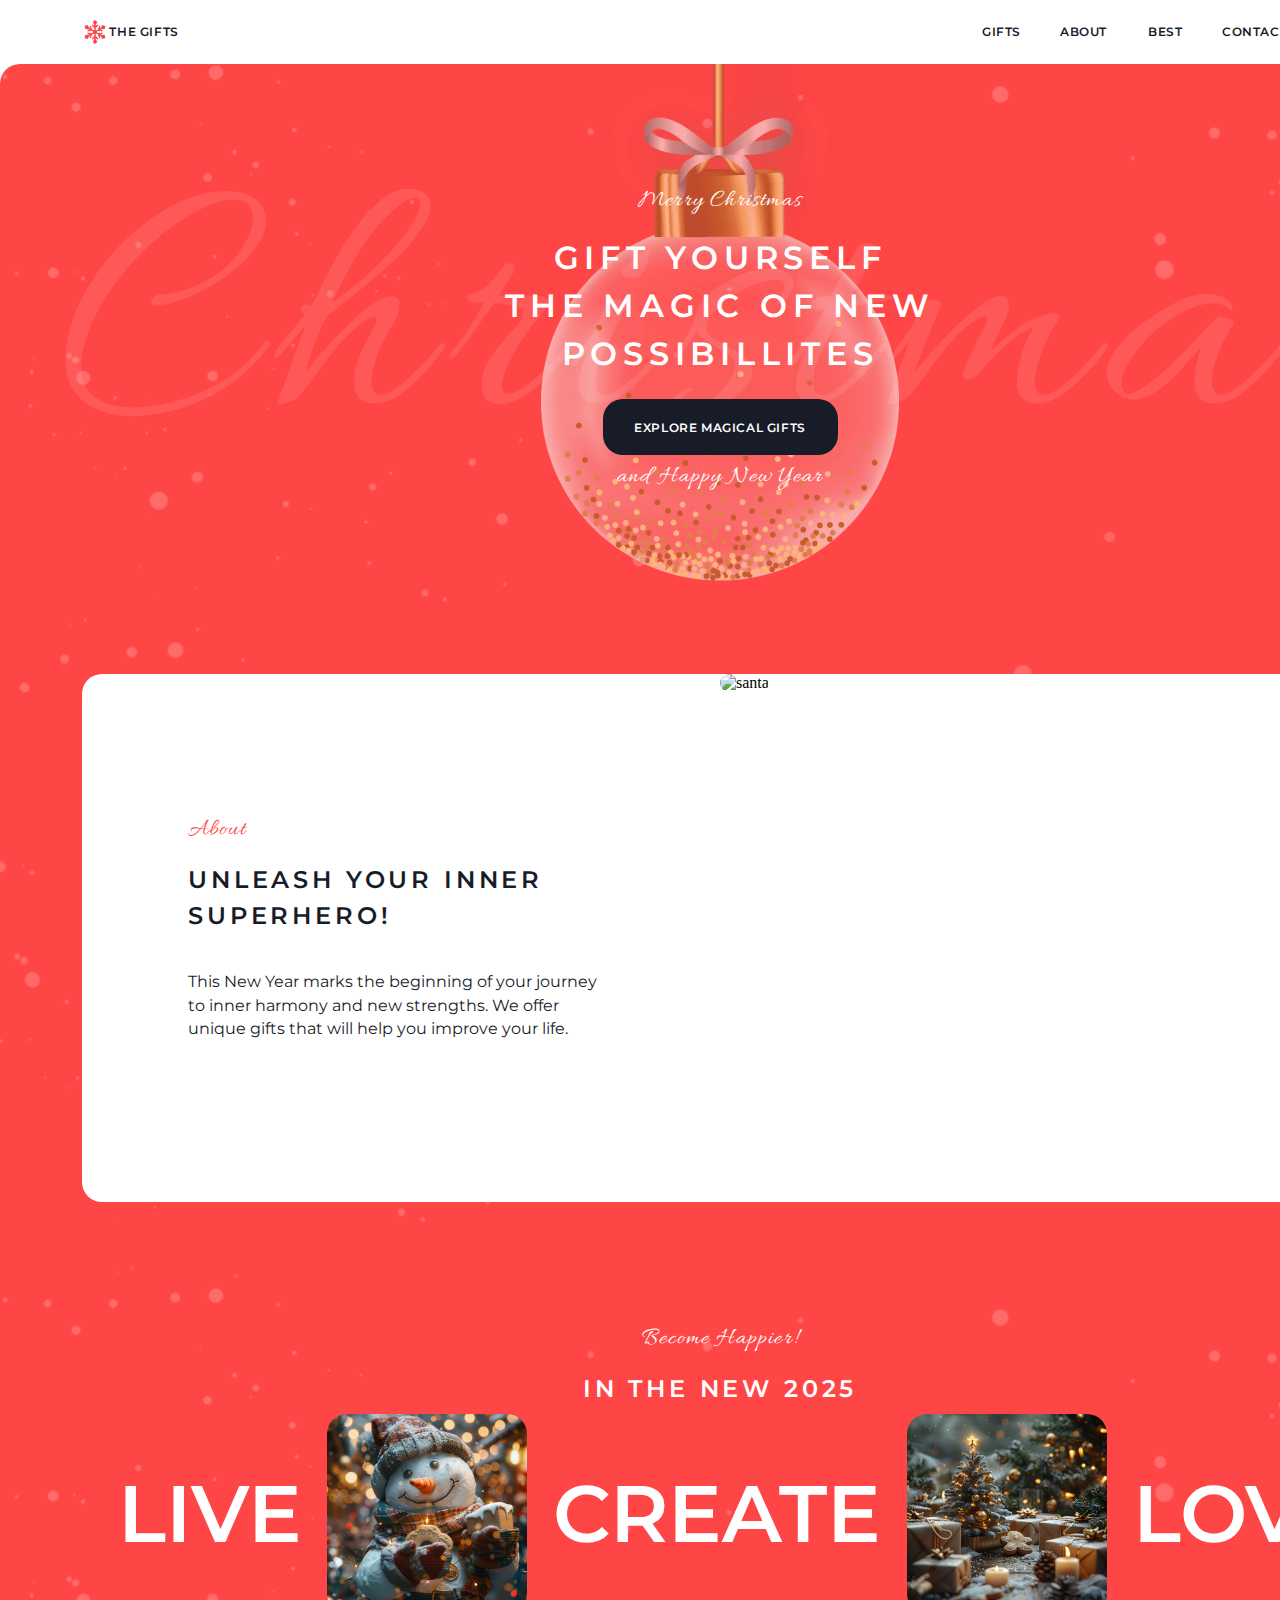
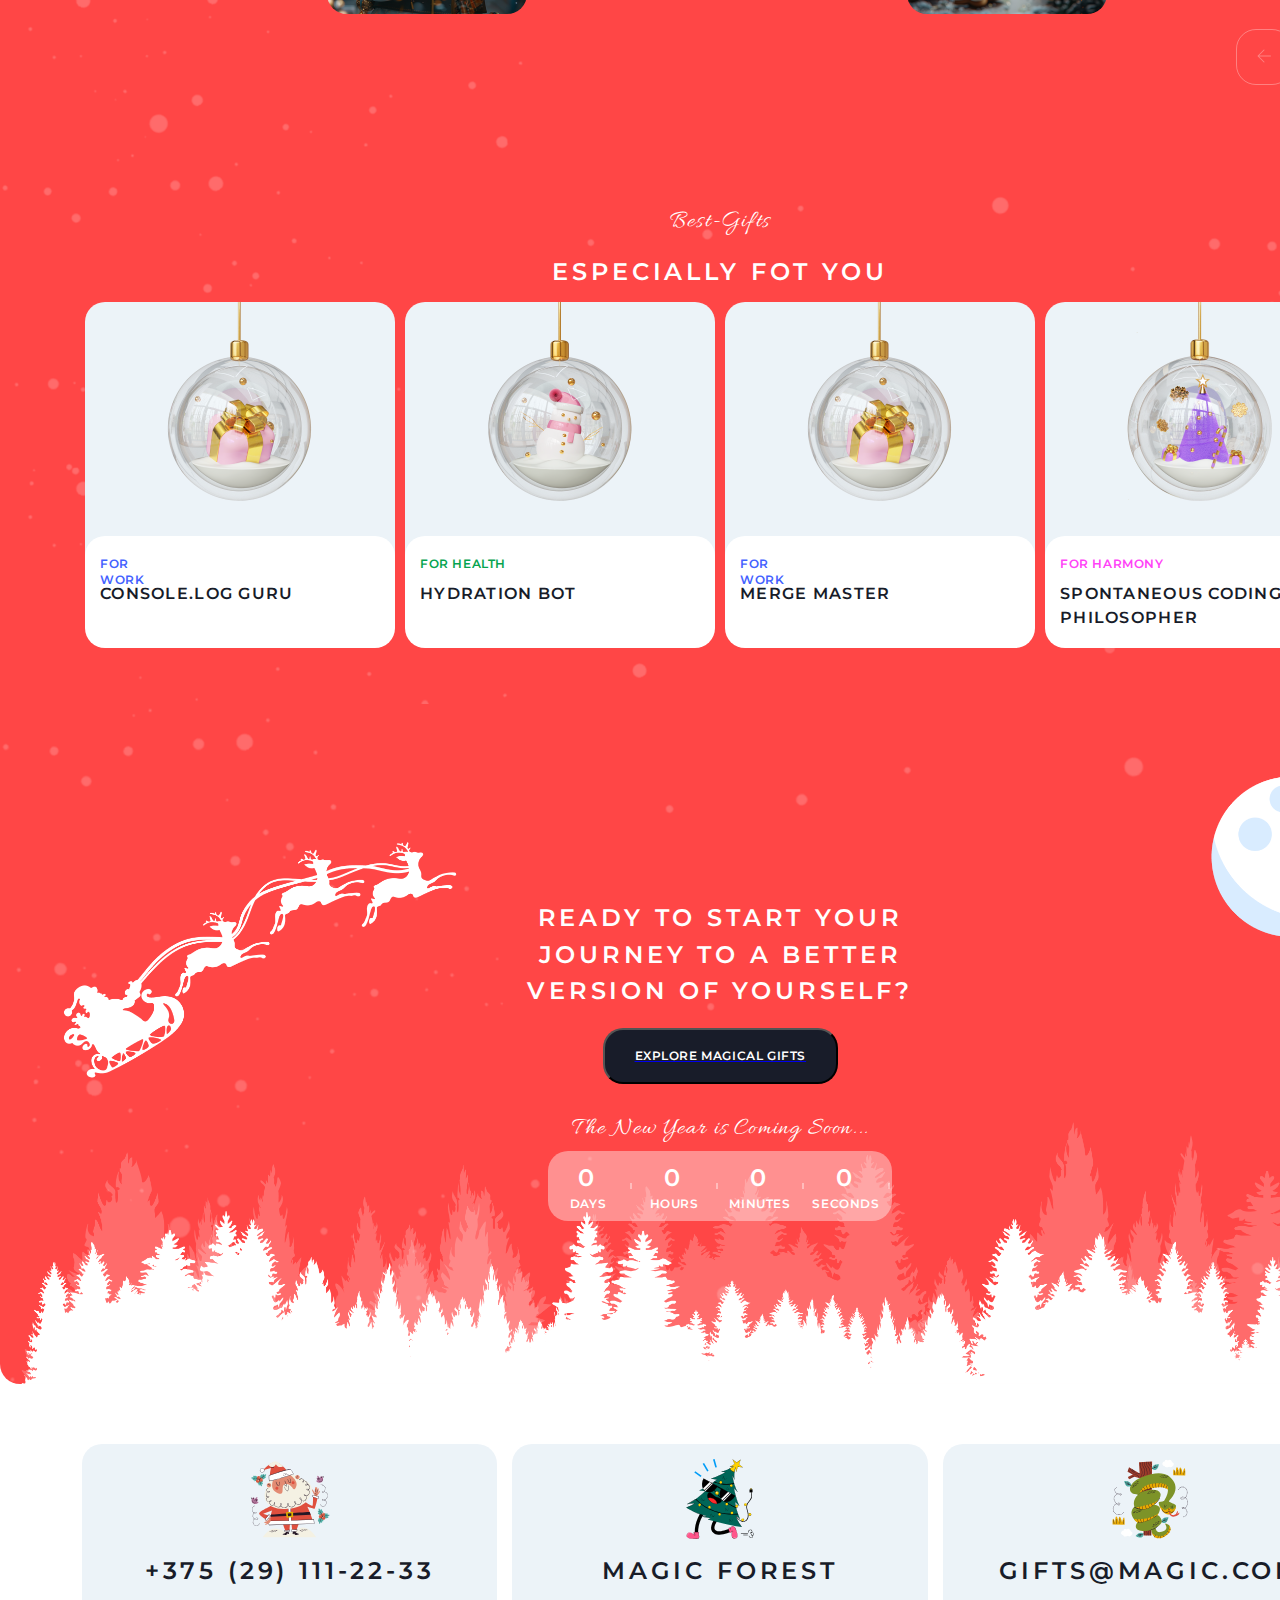
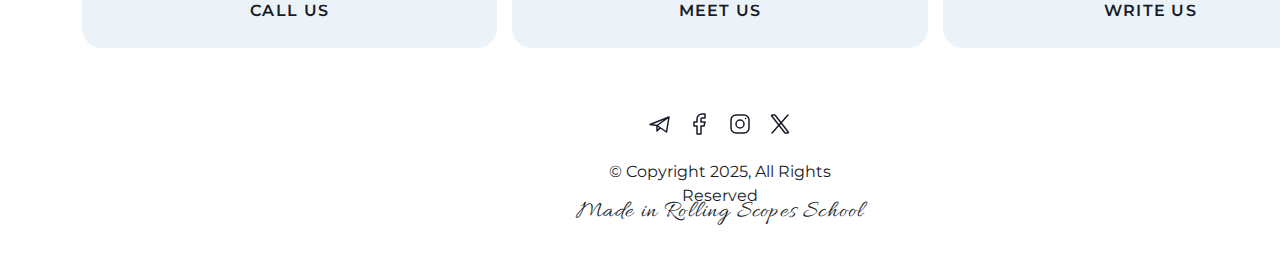
==== commit b2fd6d17: "init: start fix of images" ====
--- a/christmas-shop/index.html
+++ b/christmas-shop/index.html
@@ -14,7 +14,7 @@
     <header>
         <div class="container-header">
             <a class="container-logo" href="gifts.html" target="_blank">
-                <div id="snowflake"><img src="/snowflake.svg" alt="snowflake"></div>
+                <div id="snowflake"><img src="snowflake.svg" alt="snowflake"></div>
                 <div id="tg">THE GIFTS</div>
             </a>
             <div class="container-items">
